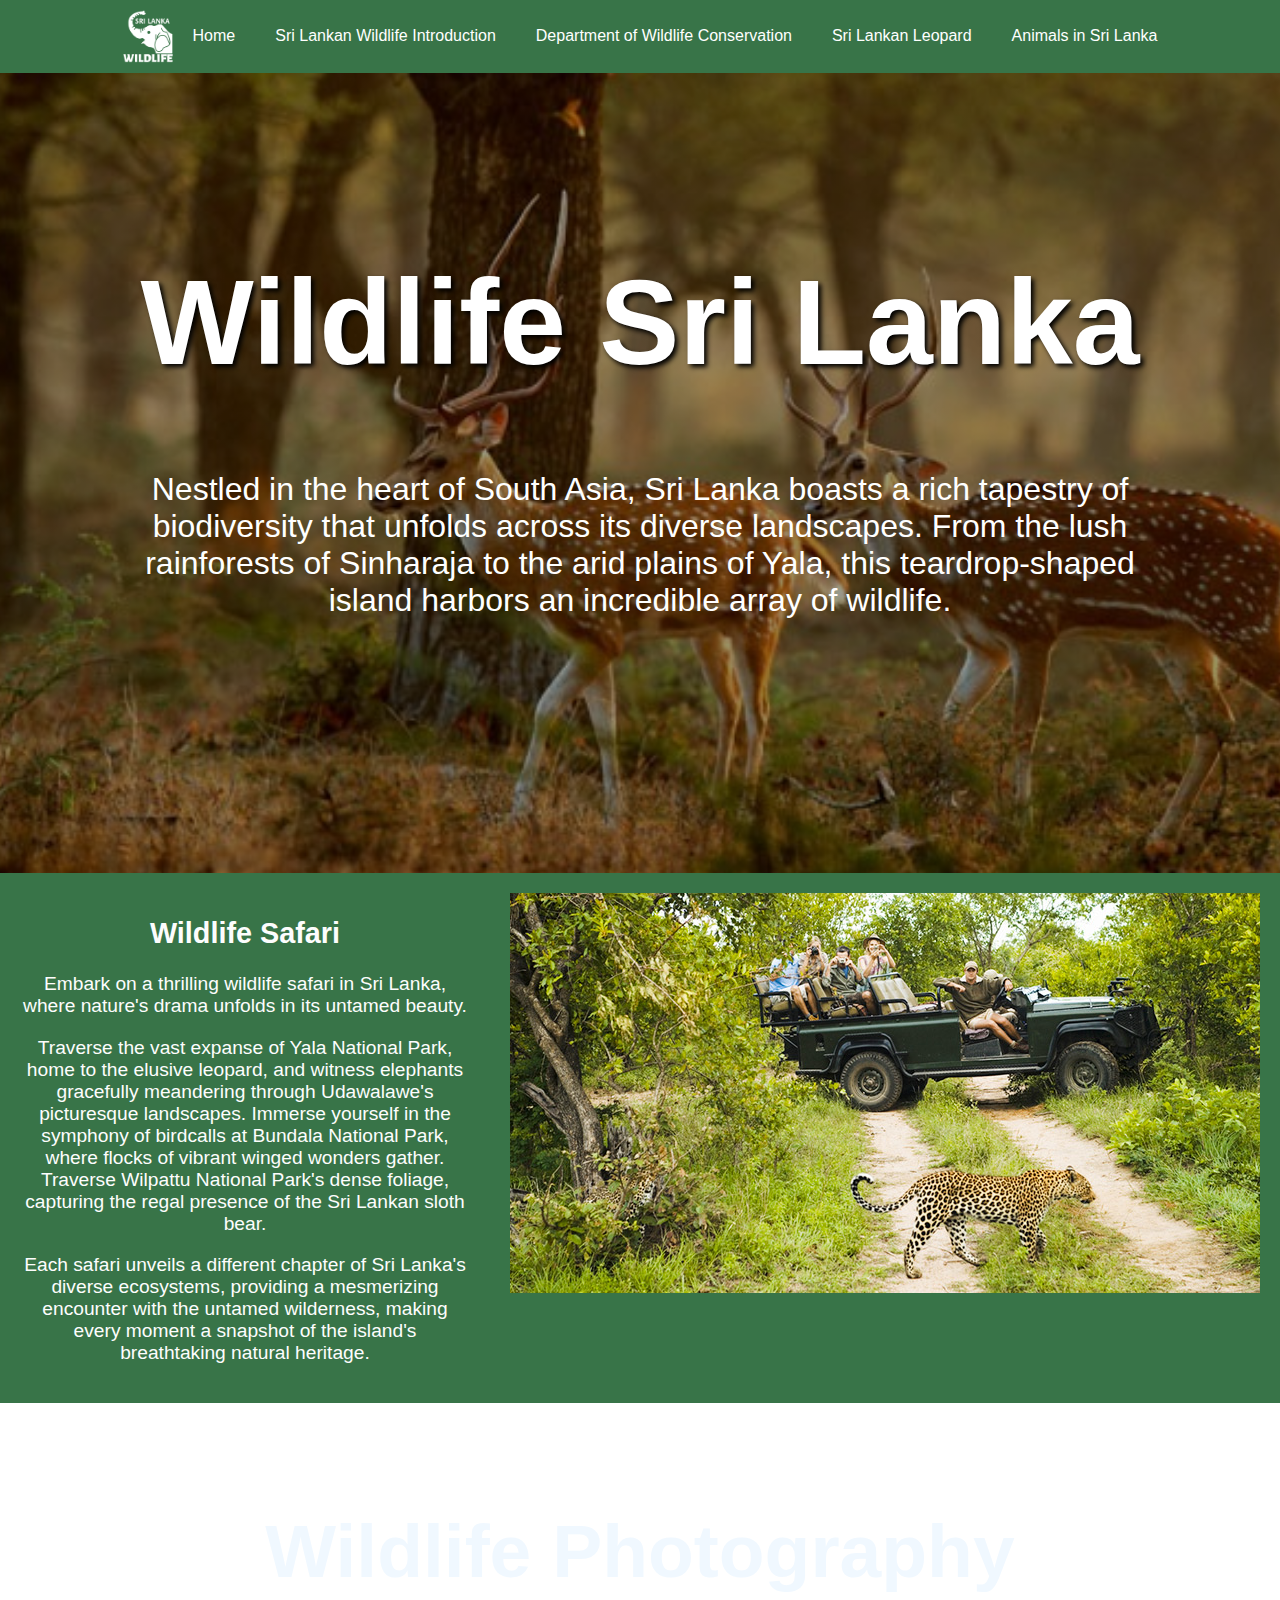
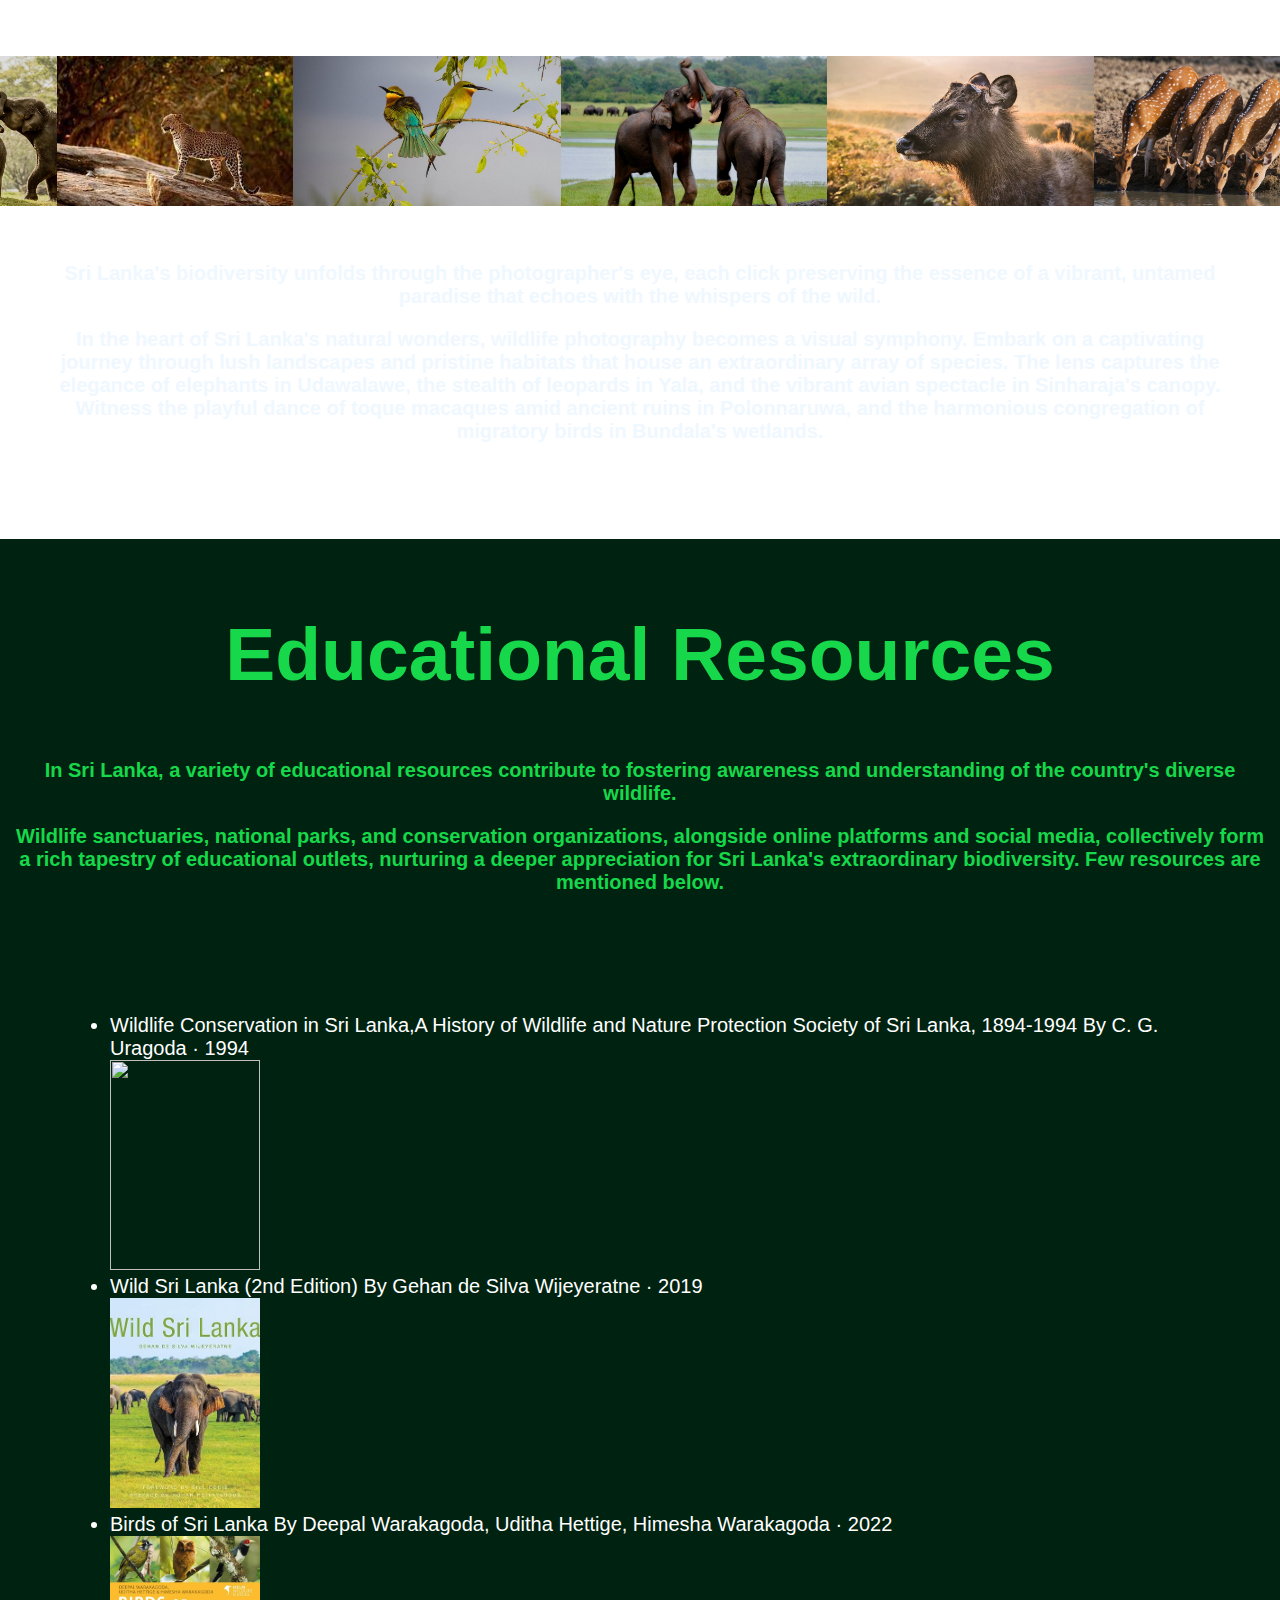
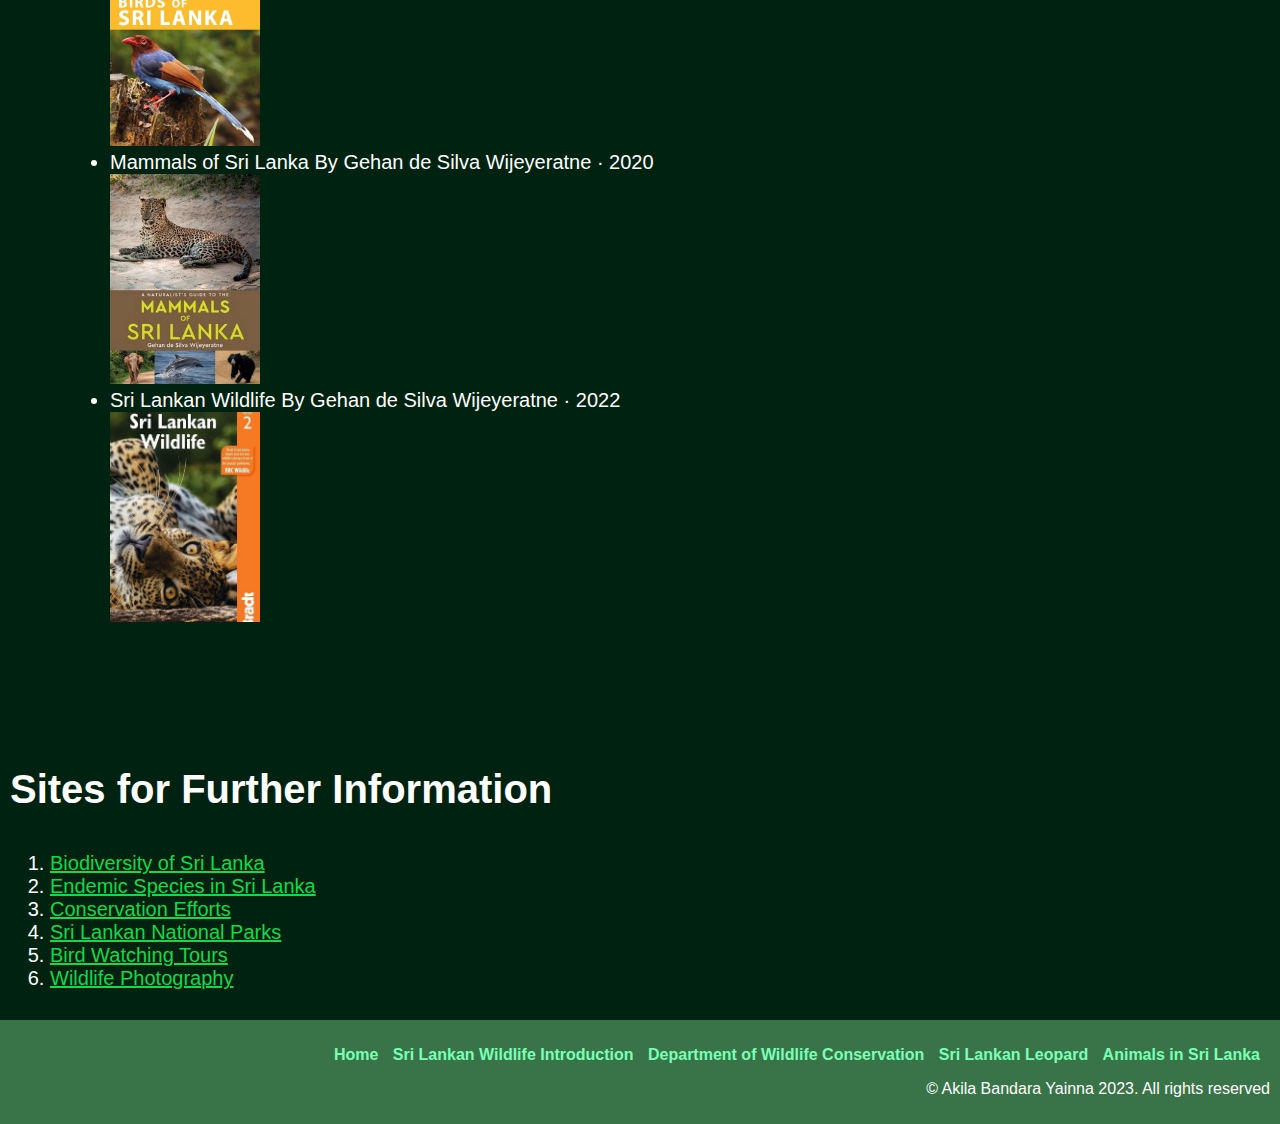
==== index.html @ 03f90c07 "footer nav" ====
<!DOCTYPE html>
<html lang="en">
<head>
    <meta charset="UTF-8">
    <meta name="viewport" content="width=\, initial-scale=1.0">
    <link rel="stylesheet" href="styles.css">
    <link rel="manifest" href="/manifest.json">
    <link rel="icon" href="Assets/android-chrome-192x192.png" type="image/x-icon">
    <title>Home Page</title>
</head>
<body>
    <!---->
    <header>
        <!---->
        <nav>
            <div class="logo">
                <img src="Assets/image1.png">
            </div>
            <a href="index.html">Home</a>
            <a href="introduction.html">Sri Lankan Wildlife Introduction</a>
            <a href="department.html">Department of Wildlife Conservation</a>
            <a href="leopard.html">Sri Lankan Leopard</a>
            <a href="animals.html">Animals in Sri Lanka</a>
        </nav>

    </header>

    <main>
        <!---->
    <section id="A">
        <!---->
        <h1>Wildlife Sri Lanka</h1>
        <p>Nestled in the heart of South Asia, Sri Lanka boasts a rich tapestry of biodiversity that unfolds across its diverse landscapes. From the lush rainforests of Sinharaja to the arid plains of Yala, this teardrop-shaped island harbors an incredible array of wildlife.</p>
    </section>

    <section id="B">
        <!---->
        <div class="text1">
            <h2>Wildlife Safari</h2>
            <p>Embark on a thrilling wildlife safari in Sri Lanka, where nature's drama unfolds in its untamed beauty.
            <p>Traverse the vast expanse of Yala National Park, home to the elusive leopard, and witness elephants gracefully meandering through Udawalawe's picturesque landscapes. Immerse yourself in the symphony of birdcalls at Bundala National Park, where flocks of vibrant winged wonders gather. Traverse Wilpattu National Park's dense foliage, capturing the regal presence of the Sri Lankan sloth bear. 
            <p>Each safari unveils a different chapter of Sri Lanka's diverse ecosystems, providing a mesmerizing encounter with the untamed wilderness, making every moment a snapshot of the island's breathtaking natural heritage.</p>
        </div>
        <div class="image1">    
            <img src="Assets/image2.jpg" alt="">
        </div>
    </section>

    <section id="C">
        <!---->
        <h2>Wildlife Photography</h2>
        <div class="imgline">
            <img src="Assets/image3.jpg" alt="">
            <img src="Assets/leopard.jpeg" alt="">
            <img src="Assets/image4.jpg" alt="">
            <img src="Assets/image5.jpg" alt="">
            <img src="Assets/image6.jpg" alt="">
            <img src="Assets/image7.jpg" alt="">
            
        </div>
        <br><br>
        <p>Sri Lanka's biodiversity unfolds through the photographer's eye, each click preserving the essence of a vibrant, untamed paradise that echoes with the whispers of the wild.</p>
        <p>In the heart of Sri Lanka's natural wonders, wildlife photography becomes a visual symphony. Embark on a captivating journey through lush landscapes and pristine habitats that house an extraordinary array of species. The lens captures the elegance of elephants in Udawalawe, the stealth of leopards in Yala, and the vibrant avian spectacle in Sinharaja's canopy. Witness the playful dance of toque macaques amid ancient ruins in Polonnaruwa, and the harmonious congregation of migratory birds in Bundala's wetlands.</p>
    </section>
    
    <section id="D">
        <!---->
        <h2>Educational Resources</h2>
        <p>In Sri Lanka, a variety of educational resources contribute to fostering awareness and understanding of the country's diverse wildlife. </p>
        <p>Wildlife sanctuaries, national parks, and conservation organizations, alongside online platforms and social media, collectively form a rich tapestry of educational outlets, nurturing a deeper appreciation for Sri Lanka's extraordinary biodiversity. Few resources are mentioned below.</p>
        <div class="lists">
            <ul>
                <li>Wildlife Conservation in Sri Lanka,A History of Wildlife and Nature Protection Society of Sri Lanka, 1894-1994 By C. G. Uragoda · 1994</li>
                <img src="https://books.google.com/books/content?id=g-7aAAAAMAAJ&printsec=frontcover&img=1&zoom=1&imgtk=AFLRE71fVCR_MkWVTDyMRqvs8KxhU4Vfh1SX9gPdYluJL0c7M1ZORISTEolUQOQCyc1e4USYydnT4lTChTIR3FyKcAW7cG4Ous4rn4rRFMMHTW0qOYFEtHzUIJS5IMA6U6nxlk5U79Us" alt="" class="imageA">
                <li>Wild Sri Lanka (2nd Edition) By Gehan de Silva Wijeyeratne · 2019</li>
                <img src="Assets/image8.jpg" alt="" class="imageA">
                <li>Birds of Sri Lanka By Deepal Warakagoda, Uditha Hettige, Himesha Warakagoda · 2022</li>
                <img src="Assets/image9.webp" alt="" class="imageA">
                <li>Mammals of Sri Lanka By Gehan de Silva Wijeyeratne · 2020</li>
                <img src="Assets/image10.jpg" alt="" class="imageA">
                <li>Sri Lankan Wildlife By Gehan de Silva Wijeyeratne · 2022</li>
                <img src="Assets/image11.jpg" alt=""class="imageA" >
            </ul>

        <h3>Sites for Further Information</h3>
        <ol>
            <li><a href="https://biodiversitysrilanka.org/">Biodiversity of Sri Lanka</a></li>
            <li><a href="https://www.animalia.bio/endemic-lists/country/endemic-animals-of-sri-lanka">Endemic Species in Sri Lanka</a></li>
            <li><a href="https://www.slwcs.org/">Conservation Efforts</a></li>
            <li><a href="https://www.dwc.gov.lk/national-park/">Sri Lankan National Parks</a></li>
            <li><a href="https://www.bestoflanka.com/bird-watching-sri-lanka.php?lId=01">Bird Watching Tours</a></li>
            <li><a href="https://www.ceylonexpeditions.com/wildlife-photography-tours-in-sri-lanka">Wildlife Photography</a></li>
        </ol>
       </div> 
    </section>
    </main>

    <footer>
        <!---->

        <div class="nav">
            <ul>
                <li><a href="index.html">Home</a></li>
                <li><a href="introduction.html">Sri Lankan Wildlife Introduction</a></li>
                <li><a href="department.html">Department of Wildlife Conservation</a></li>
                <li><a href="leopard.html">Sri Lankan Leopard</a></li>
                <li><a href="animals.html">Animals in Sri Lanka</a></li>
            </ul>
        </div>

        <p>&copy; Akila Bandara Yainna 2023. All rights reserved</p>  

        <!--References-->   
        <!-- Reference: Wild Images Photography Tours, Home, https://www.wildimages-phototours.com/photography-tours/sri-lanka-wildlife/  --> 
    </footer>
</body>
</html>
---- styles.css ----
body {
    margin: 0;
    padding: 0;
    font-family:Arial, sans-serif;
  }
  
  nav {
    display: flex;
    justify-content:center;
    align-items:center;
    background-color: #387448;
    padding: 10px;
    width: 100%;
}
  
  nav a {
    color: white;
    text-decoration: none;
    padding: 10px;
    margin: 0 10px;
    font-size: medium;
  }

  .logo{
    display: flex;
  }
  .logo img{
    width: 50px;
    }

  footer{
    background-color: #387448;
    color: #fdfdfd;
    padding: 10px;
    text-align: right;
  }

  .nav ul {
    list-style-type: none;
    padding: 0;
  }

  .nav li {
    display: inline;
    margin-right: 10px;
  }

  .nav a {
    text-decoration: none;
    color: #7affb6;
    font-weight: bold;
  }

  #A{
    background-image:linear-gradient(rgba(0, 0, 0, 0.4), rgba(0, 0, 0, 0.4)), url(Assets/image12.jpg);
    background-size: cover; 
    background-position: center; 
    background-repeat: no-repeat; 
    background-attachment: fixed;
    color: white; 
    padding: 100px; 
    height: 600px;
    
  }
  #A h1{
    text-align: center;
    font-size: 120px;
    text-shadow: 3px 3px 5px rgba(0, 0, 0, 2.5);

  }
  #A p{
    text-align: center;
    font-size:xx-large;
  }

  #B{
    display: flex;
    text-align: center;
    font-size: larger;
    background-color: #387448;
    color: #fdfdfd;
    background-attachment:scroll;
  }
  
  .text1 {
    flex: 1;
    padding: 20px;
  }

  .image1 {
    flex: 1;
    padding: 20px;
  }

  .image{
    width: 235px;
    height: 200px;
    object-fit:cover;
    
  }

  .imageA{
    width: 150px;
    height: 210px;
    object-fit:cover;
  }

  #C{
    background-image: linear-gradient(rgba(0, 0, 0, 0.4), rgba(0, 0, 0, 0.4)), url(Assets/image13.jpg);
    background-size: cover;
    background-position: center;
    background-repeat: no-repeat;
    background-attachment: fixed;
    height: 650px;
    color: aliceblue;
    padding: 43px;
  }

  #C h2{
  text-align: center;
  font-size: 75px;
    
  }

  #C p{
    text-align: center;
    font-size: 20px;
    font-weight: bolder;
  }

  .imgline{
    display: flex;
    flex-direction: row;
    justify-content: center;
  }

  .imgline img{
    width: 300px;
    height: 150px;
  }

  
  #D{
    background-color: #002210;
    padding: 10px;
    color: rgb(255, 255, 255);
  }
  
  #D h2{
    text-align: center;
    font-size: 75px;
    color: #16d84a;
  }

  #D p{
    text-align: center;
    font-size: 20px;
    font-weight: bolder;
    color: #16d84a;
  }

  #D ul{
    font-size: 20px;
    text-align:start;
    padding: 100PX;
  }

  #D h3{
    font-size: 40px;  
  }

  #D ol{
    font-size: 20px;
  }

  #D a{
    color: #16d84a;
  }

  #E{
    background-image: linear-gradient(rgba(255, 255, 255, 0.5), rgba(255, 255, 255, 0.5)), url(Assets/image14.jpg);
    background-size: cover;
    background-position: center;
    background-repeat: no-repeat;
    background-attachment: fixed;
    padding: 10px;
  }
  #E h1{
    text-align: center;
    font-size: 100px;
    font-weight: bolder;
  }

  .quote{
    text-align: center;
    font-size: 20px;
    color: rgb(141, 9, 9);
  }

  .slimg{
    display: block;
    margin: 0 auto;
    width: 100px;
    height: auto;
  }
  .intro p{
    text-align: center;
    font-size: 25px;
    color: #024514;
    font-weight: bolder;
  }
  .udawalawa h3{
    text-align: center;
    font-size: 65px;
  }

  .udawalawa img{
    width: 100%;
    height: auto;
  }

  .udaimg{
    display: flex;
    justify-content: center;
    gap: 20px;
    align-items: center;
    text-align: center;
    font-size: 20px;
    color: #003b10;
    font-weight: 900;
  }

  .udaimg img{
    width: 400px;
    object-fit: cover;
  }

  .horton h3{
    text-align: center;
    font-size: 65px;
  }

  .horton img{
    width: 100%;
    height: 750px;
  }

  .hortonimg{
    display: flex;
    justify-content: center;
    gap: 20px;
    align-items: center;
    text-align: center;
    font-size: 20px;
    color: #003b10;
    font-weight: 900;
  }

  .hortonimg img{
    width: 400px;
    object-fit: cover;
  }

  .sinharaja h3{
    text-align: center;
    font-size: 65px;
  }

  .sinharaja img{
    width: 100%;
    height: 700px;
  }

  .sinharajaimg{
    display: flex;
    justify-content: center;
    gap: 20px;
    align-items: center;
    text-align: center;
    font-size: 20px;
    color: #003b10;
    font-weight: 900;
  }

  .sinharajaimg img{
    width: 400px;
    object-fit: cover;
  }
  
  .bundala h3{
    text-align: center;
    font-size: 65px;
  }

  .bundala img{
    width: 100%;
    height: 500px;
  }

  .bundalaimg{
    display: flex;
    justify-content: center;
    gap: 20px;
    align-items: center;
    text-align: center;
    font-size: 20px;
    color: #003b10;
    font-weight: 900;
  }

  .bundalaimg img{
    width:1500px;
    object-fit: cover;
  }

  table{
    width: 100%;
    justify-content: center;
    font-weight: bolder;
  }

  th,td{
    border: 1px solid black; 
    padding: 8px; 
  }

  .table h3{
    text-align: center;
    font-weight: bolder;
    font-size: 65px;
  }

  tfoot{
    text-align: right;
    font-size: smaller;
  }

  

  #F{
    background-color: #051f1b;
  }
  .introduction{
    text-align: center;
    color: #0c6b25;
    padding: 	20px;
  }

  .introduction h1{
    font-size: 80px;
  }

  .introduction p{
    font-size: 20px;
    font-weight: bolder;
  }

  #PA{
    background-color: #002e00;
    color: #ffffff;
  }

  #PA{
    text-align: center;
    font-size: 50px;
    padding: 10px;
  }

  .protected{
  display: flex;
  flex-wrap: wrap;
  justify-content: space-around;
  align-items: center;
  min-height: 100vh;
  margin: 0;
  }

  .gallery-item {
  position: relative;
  margin: 10px;
  width: 300px;
  height: 300px;
  overflow: hidden;
  border-radius: 8px;
  }

  .gallery-item img {
  width: 100%;
  height: 100%;
  object-fit: cover;
  transition: transform 0.5s ease;
  }

  .gallery-item:hover img {
  transform: scale(1.1);
  }

  .text-overlay {
  position: absolute;
  top: 50%;
  left: 50%;
  transform: translate(-50%, -50%);
  text-align: center;
  color: rgb(255, 255, 255);
  font-size: 45px;
  font-weight: bolder;
  opacity: 0;
  transition: opacity 0.5s ease;
  }

  .gallery-item:hover .text-overlay {
  opacity: 1;
  }

  #map{
    background-color: #051f1b;
    padding: 10px;
  }
  .map h3{
    text-align: center;
    font-size: 50px;
    color: #ffffff;
  }

  .map iframe{
    width: 100%;
  }

  .background{
    background-image: url(Assets/image15.jpg);
    background-size: cover;
    background-position: center;
    background-repeat: no-repeat;
    background-attachment: fixed;
  }

  .topic{
    text-align: center;
    font-size: 100px;
    font-weight: bolder;
    padding: 100px;
    animation: moveText 10s linear infinite;
    color: #ffffff;
  }

  @keyframes moveText {
    0% {
      transform: translateX(-100%);
    }
    100% {
      transform: translateX(100%);
    }
  }

  #G{
    background-image: linear-gradient(rgba(255, 255, 255, 0.1), rgba(255, 255, 255, 0.6)), url(Assets/image16.jpg);
    background-size: cover;
    background-position: center;
    background-repeat: no-repeat;
    padding: 10px;
    height: 575px;
    width: auto;
    
  }

  .yala h2{
    font-size: 75px;
    font-weight: bolder;
    color: #000000;
    text-align: center;
    text-shadow: 3px 3px 5px rgba(0, 0, 0, 0.5);

  }

  .yala p{
    font-size: 20px;
    font-weight: bolder;
    text-align: center;
    color: rgb(0, 0, 0);
  }

  #H{
    background-image: url(Assets/image17.jpg);
    background-size: cover;
    background-position: center;
    background-repeat: no-repeat;
    background-attachment:fixed;
    padding: 10px;
    height: 500px;
    }

  .wilpattu h2{
    font-size: 75px;
    font-weight: bolder;
    color: #ffffff;
    text-align: center;
    text-shadow: 3px 3px 5px rgba(0, 0, 0, 2.5);
  }

  .wilpattu p{
    font-size: 20px;
    font-weight: bolder;
    text-align: center;
    color: rgb(255, 255, 255);
    text-shadow: 3px 3px 5px rgba(0, 0, 0, 10);

  }

  #I{background-image: linear-gradient(rgba(255, 255, 255, 0.1), rgba(255, 255, 255, 0.6)),url(Assets/image18.jpg);
    background-size: cover;
    background-position: center;
    background-repeat: no-repeat;
    padding: 10px;
    height: 500px;
    color: aliceblue;
    text-align: center;
  }

  .hortonplains h2{
    font-size: 75px;
    font-weight: bolder;
    color: #000000;
    text-align: center;
    text-shadow: 3px 3px 5px rgba(0, 0, 0, 2.5);
  }

  .hortonplains p{
    font-size: 20px;
    font-weight: bolder;
    text-align: center;
    color: rgb(0, 0, 0);
  }

  .threat{
    text-align: center;
    font-size: 55px;
    background-color: #860202;
    color: white;
    padding: 1px;
    
  }

  #J{
    background-color: #000000;
    padding: 10px;
  }

  #J h3{
    text-align: center;
    font-size: 65px;
    color: rgb(235, 94, 94);
  }

  #J p{
    text-align: center;
    font-size: 20px;
    color: rgb(235, 94, 94);
    font-weight: bold;
  }

  #J ul,h4{
    font-size: 25px;
    color: #ffffff;
  }

  #J img{
    display: block;
    margin: 0 auto;
  }

  #K{
    
    background-color: #000000;
    padding: 10px;
  }

  #K h3{
    text-align: center;
    font-size: 65px;
    color: rgb(235, 94, 94);
  }

  #K p{
    text-align: center;
    font-size: 20px;
    color: rgb(235, 94, 94);
    font-weight: bold;
  }

  #K ul,h4{
    font-size: 25px;
    color: #ffffff;
  }

  #K img{
    display: block;
    margin: 0 auto;
    width: 50%;
    padding: 10px;
  }

  #L{
    background-color: #b8d6c0;
    padding: 10px;
    font-size: large;
  }

  #M{
    background-image: url(Assets/image19.jpg);
    background-size: cover;
    background-position: center;
    background-repeat: no-repeat;
    background-attachment: fixed;
    padding: 10px;
    height: 650px;
  }

  #M h1{
    text-align: center;
    font-size: 75px;
    color: aliceblue;
    font-weight: bolder;
    text-shadow: 3px 3px 5px rgba(0, 0, 0, 2.5);

  }

  #M p{
    text-align: center;
    color: white;
    font-size: 20px;
    font-weight: bolder;
    text-shadow: 3px 3px 5px rgba(0, 0, 0, 2.5);

  }

  #flex{
    display: flex;
    padding: 40px;
    gap: 10px;
    justify-content: center;
    background-color: #010807;
  }

  .surf{
    text-align: center;
    color: white;
  }

  .surf a{
    color: white;
  }

  .imgl{
    width: 400px;
    height: 400px;
    object-fit: cover;
    ;
  }

  @media only screen and (max-width: 1200px) {
    /* Adjust styles for medium-sized screens */
    /* Add specific styles here */
  }
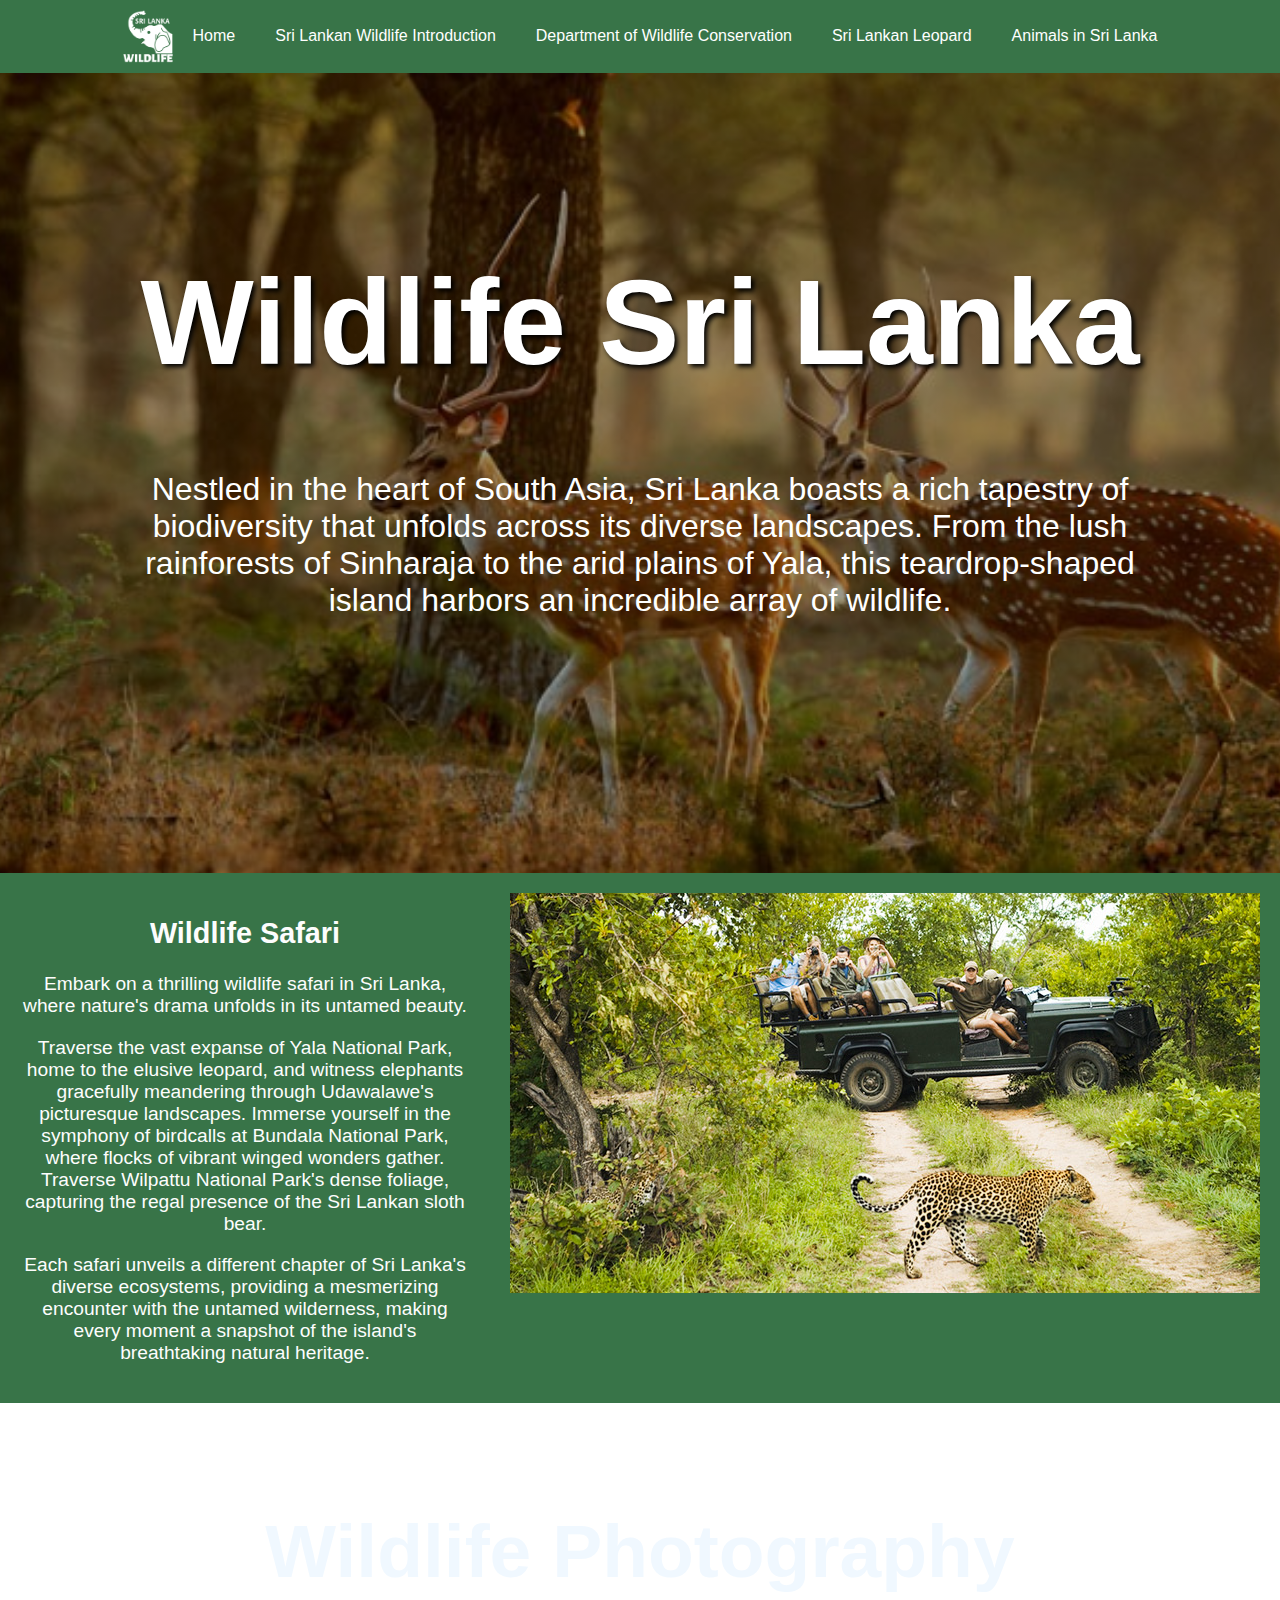
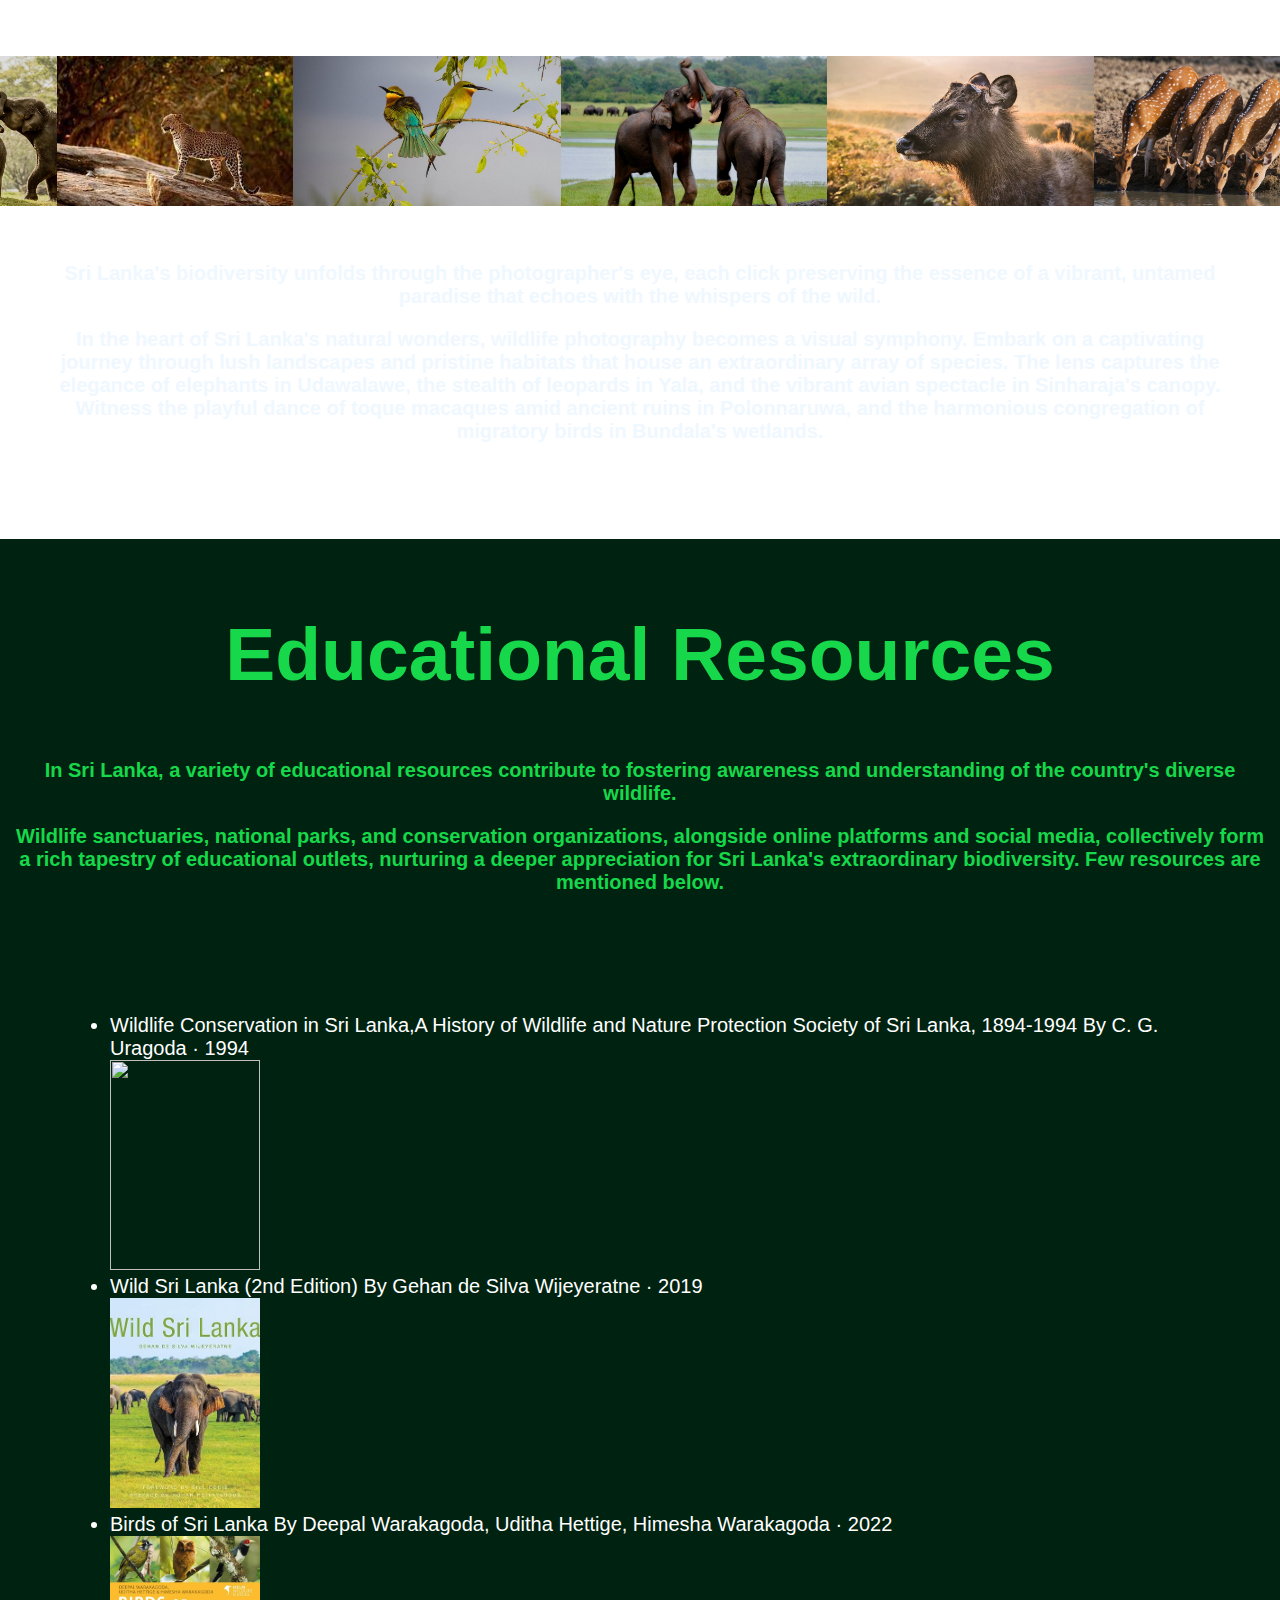
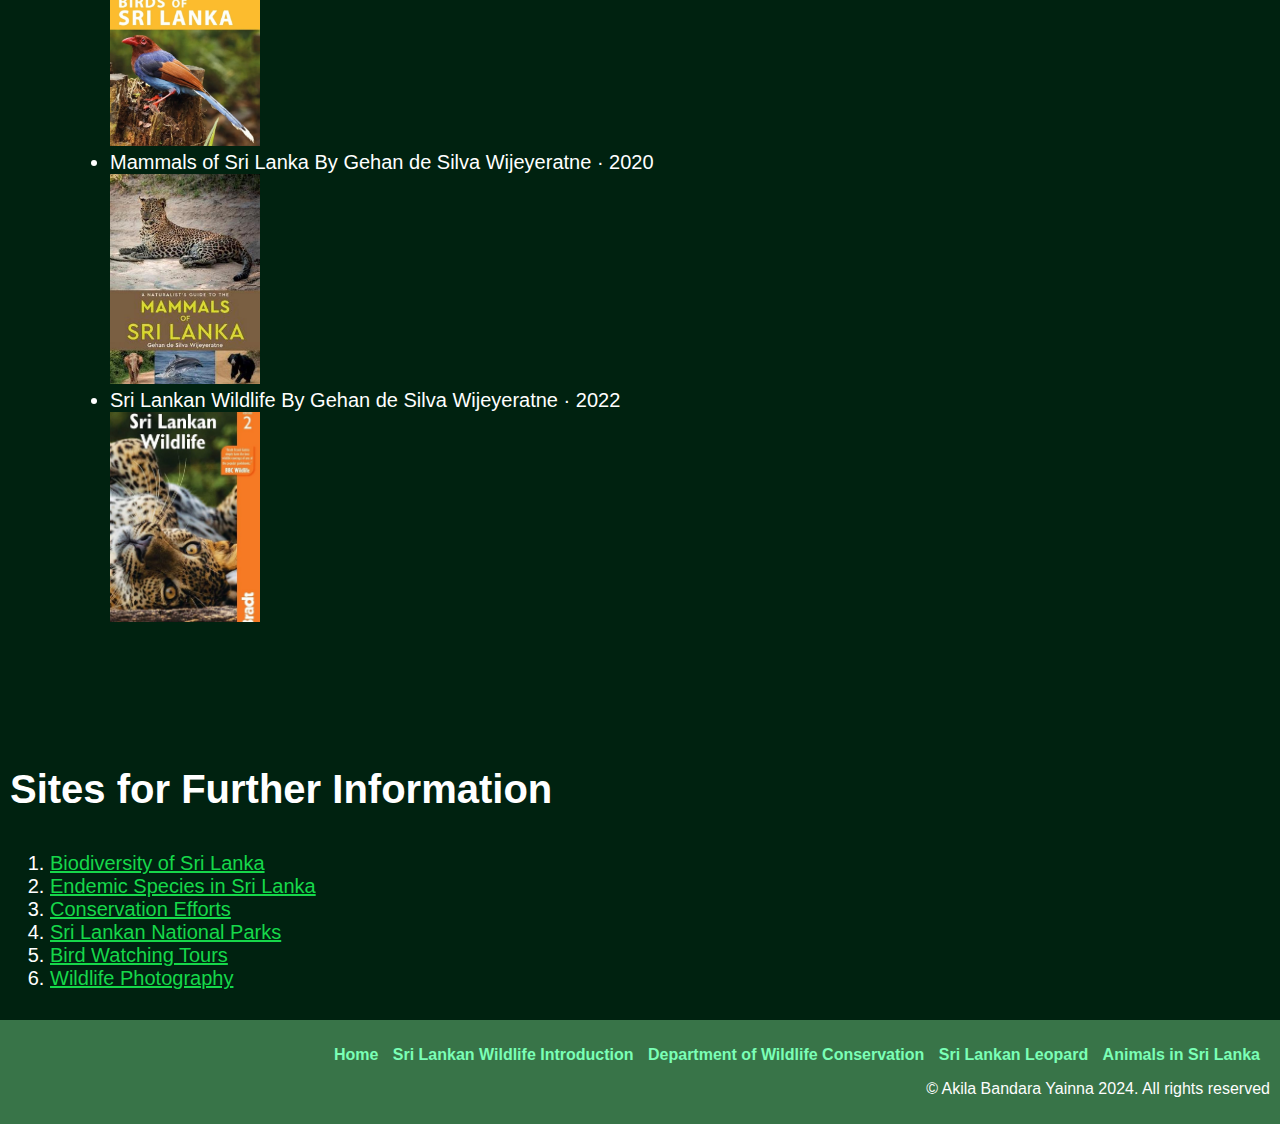
==== commit 5240b7e7: "Semi Final" ====
--- a/index.html
+++ b/index.html
@@ -42,7 +42,7 @@
             <p>Each safari unveils a different chapter of Sri Lanka's diverse ecosystems, providing a mesmerizing encounter with the untamed wilderness, making every moment a snapshot of the island's breathtaking natural heritage.</p>
         </div>
         <div class="image1">    
-            <img src="Assets/image2.jpg" alt="">
+            <img src="Assets/image2.jpg" >
         </div>
     </section>
 
@@ -50,12 +50,12 @@
         <!---->
         <h2>Wildlife Photography</h2>
         <div class="imgline">
-            <img src="Assets/image3.jpg" alt="">
-            <img src="Assets/leopard.jpeg" alt="">
-            <img src="Assets/image4.jpg" alt="">
-            <img src="Assets/image5.jpg" alt="">
-            <img src="Assets/image6.jpg" alt="">
-            <img src="Assets/image7.jpg" alt="">
+            <img src="Assets/image3.jpg">
+            <img src="Assets/leopard.jpeg">
+            <img src="Assets/image4.jpg">
+            <img src="Assets/image5.jpg">
+            <img src="Assets/image6.jpg">
+            <img src="Assets/image7.jpg">
             
         </div>
         <br><br>
@@ -71,15 +71,15 @@
         <div class="lists">
             <ul>
                 <li>Wildlife Conservation in Sri Lanka,A History of Wildlife and Nature Protection Society of Sri Lanka, 1894-1994 By C. G. Uragoda · 1994</li>
-                <img src="https://books.google.com/books/content?id=g-7aAAAAMAAJ&printsec=frontcover&img=1&zoom=1&imgtk=AFLRE71fVCR_MkWVTDyMRqvs8KxhU4Vfh1SX9gPdYluJL0c7M1ZORISTEolUQOQCyc1e4USYydnT4lTChTIR3FyKcAW7cG4Ous4rn4rRFMMHTW0qOYFEtHzUIJS5IMA6U6nxlk5U79Us" alt="" class="imageA">
+                <img src="https://books.google.com/books/content?id=g-7aAAAAMAAJ&printsec=frontcover&img=1&zoom=1&imgtk=AFLRE71fVCR_MkWVTDyMRqvs8KxhU4Vfh1SX9gPdYluJL0c7M1ZORISTEolUQOQCyc1e4USYydnT4lTChTIR3FyKcAW7cG4Ous4rn4rRFMMHTW0qOYFEtHzUIJS5IMA6U6nxlk5U79Us"  class="imageA">
                 <li>Wild Sri Lanka (2nd Edition) By Gehan de Silva Wijeyeratne · 2019</li>
-                <img src="Assets/image8.jpg" alt="" class="imageA">
+                <img src="Assets/image8.jpg" class="imageA">
                 <li>Birds of Sri Lanka By Deepal Warakagoda, Uditha Hettige, Himesha Warakagoda · 2022</li>
-                <img src="Assets/image9.webp" alt="" class="imageA">
+                <img src="Assets/image9.webp" class="imageA">
                 <li>Mammals of Sri Lanka By Gehan de Silva Wijeyeratne · 2020</li>
-                <img src="Assets/image10.jpg" alt="" class="imageA">
+                <img src="Assets/image10.jpg" class="imageA">
                 <li>Sri Lankan Wildlife By Gehan de Silva Wijeyeratne · 2022</li>
-                <img src="Assets/image11.jpg" alt=""class="imageA" >
+                <img src="Assets/image11.jpg" class="imageA" >
             </ul>
 
         <h3>Sites for Further Information</h3>
@@ -108,7 +108,7 @@
             </ul>
         </div>
 
-        <p>&copy; Akila Bandara Yainna 2023. All rights reserved</p>  
+        <p>&copy; Akila Bandara Yainna 2024. All rights reserved</p>  
 
         <!--References-->   
         <!-- Reference: Wild Images Photography Tours, Home, https://www.wildimages-phototours.com/photography-tours/sri-lanka-wildlife/  --> 
--- a/styles.css
+++ b/styles.css
@@ -21,12 +21,34 @@
     font-size: medium;
   }
 
+@media only screen and (max-width: 600px) {
+  nav {
+      flex-direction: column;
+      text-align: center; 
+  }
+
+  nav a {
+      margin: 5px 0; 
+      font-size: 15px;
+  }
+}
+
   .logo{
     display: flex;
   }
   .logo img{
     width: 50px;
     }
+  
+  @media only screen and (max-width: 600px) {
+    .logo {
+        justify-content: center; 
+    }
+
+    .logo img {
+        width: 20%;
+  }
+ }
 
   footer{
     background-color: #387448;
@@ -50,6 +72,22 @@
     color: #7affb6;
     font-weight: bold;
   }
+
+  @media only screen and (max-width: 600px) {
+    footer {
+        text-align: center; 
+        font-size: 13px;
+    }
+
+    .nav {
+        text-align: center; 
+    }
+
+    .nav li {
+        display: block; 
+        margin: 5px 0; 
+    }
+}
 
   #A{
     background-image:linear-gradient(rgba(0, 0, 0, 0.4), rgba(0, 0, 0, 0.4)), url(Assets/image12.jpg);
@@ -73,6 +111,22 @@
     font-size:xx-large;
   }
 
+  @media only screen and (max-width: 600px) {
+    #A {
+        padding: 20px; 
+        height: auto; 
+    }
+
+    #A h1 {
+        font-size: 36px; 
+    }
+
+    #A p {
+        font-size: medium; 
+    }
+}
+
+
   #B{
     display: flex;
     text-align: center;
@@ -104,6 +158,29 @@
     height: 210px;
     object-fit:cover;
   }
+
+  @media only screen and (max-width: 600px) {
+    #B {
+      flex-direction: column;
+      align-items: center;
+      text-align: center;
+    }
+  
+    .text1,
+    .image1 {
+      flex: 1;
+      padding: 10px;
+      font-size: 15px;
+    }
+  
+    .image,
+    .imageA {
+      width: 25%;
+      height: auto;
+      object-fit: cover;
+    }
+  }
+  
 
   #C{
     background-image: linear-gradient(rgba(0, 0, 0, 0.4), rgba(0, 0, 0, 0.4)), url(Assets/image13.jpg);
@@ -139,7 +216,33 @@
     height: 150px;
   }
 
-  
+  @media only screen and (max-width: 600px) {
+    #C {
+      height: auto;
+      padding: 20px;
+    }
+  
+    #C h2 {
+      font-size: 40px;
+    }
+  
+    #C p {
+      font-size: 16px;
+    }
+  
+    .imgline {
+      flex-direction: column;
+      align-items: center;
+    }
+  
+    .imgline img {
+      width: 100%;
+      height: auto;
+      margin-bottom: 10px;
+    }
+  }
+  
+ 
   #D{
     background-color: #002210;
     padding: 10px;
@@ -177,6 +280,33 @@
     color: #16d84a;
   }
 
+  @media only screen and (max-width: 600px) {
+    #D {
+      padding: 10px;
+    }
+  
+    #D h2 {
+      font-size: 40px;
+    }
+  
+    #D p {
+      font-size: 16px;
+    }
+  
+    #D ul {
+      font-size: 10px;
+      padding: 20px;
+    }
+  
+    #D h3 {
+      font-size: 25px;
+    }
+  
+    #D ol {
+      font-size: 15px;
+    }
+  }
+  
   #E{
     background-image: linear-gradient(rgba(255, 255, 255, 0.5), rgba(255, 255, 255, 0.5)), url(Assets/image14.jpg);
     background-size: cover;
@@ -203,12 +333,36 @@
     width: 100px;
     height: auto;
   }
+  
   .intro p{
     text-align: center;
     font-size: 25px;
     color: #024514;
     font-weight: bolder;
   }
+
+  @media only screen and (max-width: 600px) {
+    #E {
+      padding: 5px;
+    }
+  
+    #E h1 {
+      font-size: 50px;
+    }
+  
+    .quote {
+      font-size: 12px;
+    }
+  
+    .slimg {
+      width: 50px;
+    }
+  
+    .intro p {
+      font-size: 15px;
+    }
+  }
+  
   .udawalawa h3{
     text-align: center;
     font-size: 65px;
@@ -235,6 +389,33 @@
     object-fit: cover;
   }
 
+  @media only screen and (max-width: 600px) {
+    .udawalawa h3 {
+      font-size: 40px;
+    }
+  
+    .udawalawa img {
+      width: 100%;
+      height: 150px;
+    }
+  
+    .udaimg {
+      flex-direction: column;
+      align-items: center;
+      font-size: 15px;
+    }
+  
+    .udaimg img {
+      width: 80%;
+      height: auto;
+      margin-bottom: 10px;
+    }
+
+    iframe{
+      width: 300px;
+    }
+  }
+  
   .horton h3{
     text-align: center;
     font-size: 65px;
@@ -261,6 +442,29 @@
     object-fit: cover;
   }
 
+  @media only screen and (max-width: 600px) {
+    .horton h3 {
+      font-size: 40px;
+    }
+  
+    .horton img {
+      width: 100%;
+      height: auto;
+    }
+  
+    .hortonimg {
+      flex-direction: column;
+      align-items: center;
+      font-size: 15px;
+    }
+  
+    .hortonimg img {
+      width: 80%;
+      margin-bottom: 10px;
+    }
+  }
+  
+
   .sinharaja h3{
     text-align: center;
     font-size: 65px;
@@ -287,6 +491,31 @@
     object-fit: cover;
   }
   
+  @media only screen and (max-width: 600px) {
+    .sinharaja h3 {
+      font-size: 40px;
+    }
+  
+    .sinharaja img {
+      width: 100%;
+      height: 150px;
+      max-height: 500px; 
+    }
+  
+    .sinharajaimg {
+      flex-direction: column;
+      align-items: center;
+      text-align: center;
+      font-size: 15px;
+    }
+  
+    .sinharajaimg img {
+      width: 80%; 
+      object-fit: cover;
+      margin-bottom: 10px;
+    }
+  }
+  
   .bundala h3{
     text-align: center;
     font-size: 65px;
@@ -313,6 +542,32 @@
     object-fit: cover;
   }
 
+  @media only screen and (max-width: 600px) {
+    .bundala h3 {
+      font-size: 40px;
+    }
+  
+    .bundala img {
+      width: 100%;
+      height: auto;
+      max-height: 400px; 
+    }
+  
+    .bundalaimg {
+      flex-direction: column;
+      align-items: center;
+      text-align: center;
+      font-size: 15px;
+    }
+  
+    .bundalaimg img {
+      width: 80%;
+      object-fit: cover;
+      margin-bottom: 10px;
+    }
+  }
+  
+
   table{
     width: 100%;
     justify-content: center;
@@ -335,7 +590,25 @@
     font-size: smaller;
   }
 
-  
+  @media only screen and (max-width: 600px) {
+    table {
+      width: 100px;
+      margin: 10px 0;
+    }
+
+    th, td {
+      width: 100%;
+      box-sizing: border-box;
+      border: 1px solid black;
+      padding: 5.5px;
+      margin-bottom: 5px; 
+      font-size: 16px;
+    }
+
+    .table h3 {
+      font-size: 40px;
+    }
+  }
 
   #F{
     background-color: #051f1b;
@@ -355,6 +628,25 @@
     font-weight: bolder;
   }
 
+  @media only screen and (max-width: 600px) {
+    #F {
+      background-color: #051f1b;
+    }
+  
+    .introduction {
+      padding: 20px;
+    }
+  
+    .introduction h1 {
+      font-size: 40px; 
+    }
+  
+    .introduction p {
+      font-size: 15px; 
+      font-weight: bolder;
+    }
+  }
+  
   #PA{
     background-color: #002e00;
     color: #ffffff;
@@ -412,6 +704,37 @@
   opacity: 1;
   }
 
+  @media only screen and (max-width: 600px) {
+    #PA {
+      background-color: #002e00;
+      color: #ffffff;
+      text-align: center;
+      font-size: 30px; 
+      padding: 10px;
+    }
+  
+    .protected {
+      justify-content: center;
+      align-items: center;
+    }
+  
+    .gallery-item {
+      width: 100%;
+      height: 300px; 
+    }
+  
+    .gallery-item img {
+      width: 100%;
+      height: 100%;
+      object-fit: cover;
+      transition: transform 0.5s ease;
+    }
+  
+    .text-overlay {
+      font-size: 45px; 
+    }
+  }
+  
   #map{
     background-color: #051f1b;
     padding: 10px;
@@ -425,6 +748,24 @@
   .map iframe{
     width: 100%;
   }
+
+  @media only screen and (max-width: 600px) {
+    #map {
+      background-color: #051f1b;
+      padding: 10px;
+    }
+  
+    .map h3 {
+      font-size: 40px; 
+      color: #ffffff;
+      text-align: center;
+    }
+  
+    .map iframe {
+      width: 100%;
+      height: 300px; 
+    }
+  }  
 
   .background{
     background-image: url(Assets/image15.jpg);
@@ -452,6 +793,18 @@
     }
   }
 
+  @media only screen and (max-width: 600px) {
+    .background {
+      background-size: contain; 
+      background-attachment: scroll; 
+    }
+  
+    .topic {
+      font-size: 60px; 
+      padding: 50px; 
+    }
+  } 
+
   #G{
     background-image: linear-gradient(rgba(255, 255, 255, 0.1), rgba(255, 255, 255, 0.6)), url(Assets/image16.jpg);
     background-size: cover;
@@ -479,6 +832,21 @@
     color: rgb(0, 0, 0);
   }
 
+  @media only screen and (max-width: 600px) {
+    #G {
+      height: auto; 
+    }
+  
+    .yala h2 {
+      font-size: 40px; 
+      text-shadow: 2px 2px 3px rgba(0, 0, 0, 0.9); 
+    }
+  
+    .yala p {
+      font-size: 15px; 
+    }
+  }
+  
   #H{
     background-image: url(Assets/image17.jpg);
     background-size: cover;
@@ -506,6 +874,22 @@
 
   }
 
+  @media only screen and (max-width: 600px) {
+    #H {
+      height: auto; 
+    }
+  
+    .wilpattu h2 {
+      font-size: 40px; 
+      text-shadow: 2px 2px 3px rgba(0, 0, 0, 0.9); 
+    }
+  
+    .wilpattu p {
+      font-size: 15px; 
+      text-shadow: 2px 2px 3px rgba(0, 0, 0, 0.3); 
+    }
+  }
+  
   #I{background-image: linear-gradient(rgba(255, 255, 255, 0.1), rgba(255, 255, 255, 0.6)),url(Assets/image18.jpg);
     background-size: cover;
     background-position: center;
@@ -531,6 +915,21 @@
     color: rgb(0, 0, 0);
   }
 
+  @media only screen and (max-width: 600px) {
+    #I {
+      height: auto; 
+    }
+  
+    .hortonplains h2 {
+      font-size: 40px; 
+      text-shadow: 2px 2px 3px rgba(0, 0, 0, 0.9); 
+    }
+  
+    .hortonplains p {
+      font-size: 15px; 
+    }
+  }
+  
   .threat{
     text-align: center;
     font-size: 55px;
@@ -604,6 +1003,35 @@
     padding: 10px;
     font-size: large;
   }
+
+  @media only screen and (max-width: 600px) {
+    .threat {
+      font-size: 40px;
+      padding: 5px;
+    }
+  
+    #J h3, #K h3 {
+      font-size: 40px;
+    }
+  
+    #J p, #K p, #L {
+      font-size: 15px;
+    }
+  
+    #J ul, #J h4, #K ul, #K h4, #L {
+      font-size: 15px;
+    }
+  
+    #K img {
+      width: 85%;
+      padding: 5px;
+    }
+
+    #J img{
+      width: 100%;
+    }
+  }
+  
 
   #M{
     background-image: url(Assets/image19.jpg);
@@ -633,6 +1061,18 @@
 
   }
 
+  @media only screen and (max-width: 600px) {
+    #M{
+      height: auto;
+    }
+    #M h1 {
+        font-size: 40px;
+    }
+
+    #M p {
+        font-size: 15px;
+    }
+}
   #flex{
     display: flex;
     padding: 40px;
@@ -654,10 +1094,19 @@
     width: 400px;
     height: 400px;
     object-fit: cover;
-    ;
-  }
-
-  @media only screen and (max-width: 1200px) {
-    /* Adjust styles for medium-sized screens */
-    /* Add specific styles here */
-  }+  }
+
+  @media only screen and (max-width: 600px) {
+    #flex {
+        padding: 10px;
+    }
+
+    .imgl {
+        width: 100px;
+        height: 100px;
+    }
+
+    .surf a{
+      font-size: 10px;     
+    }
+}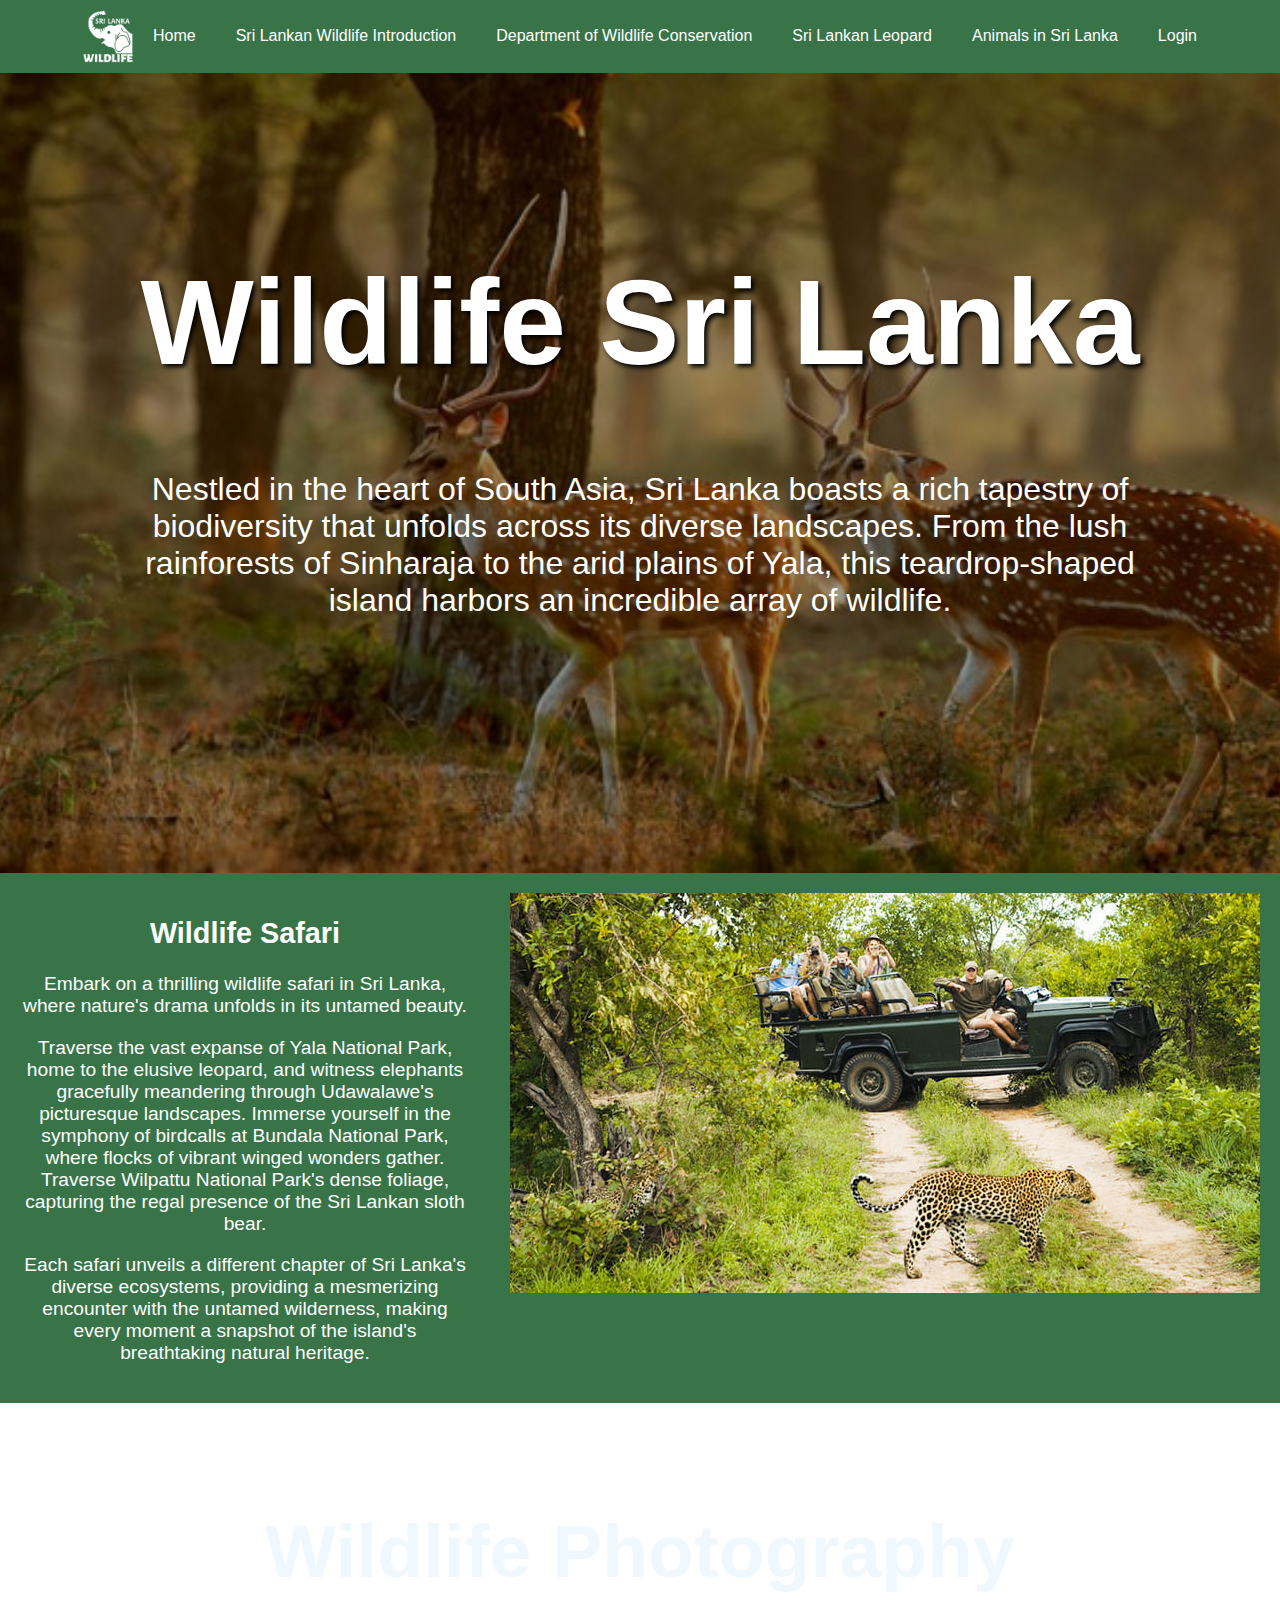
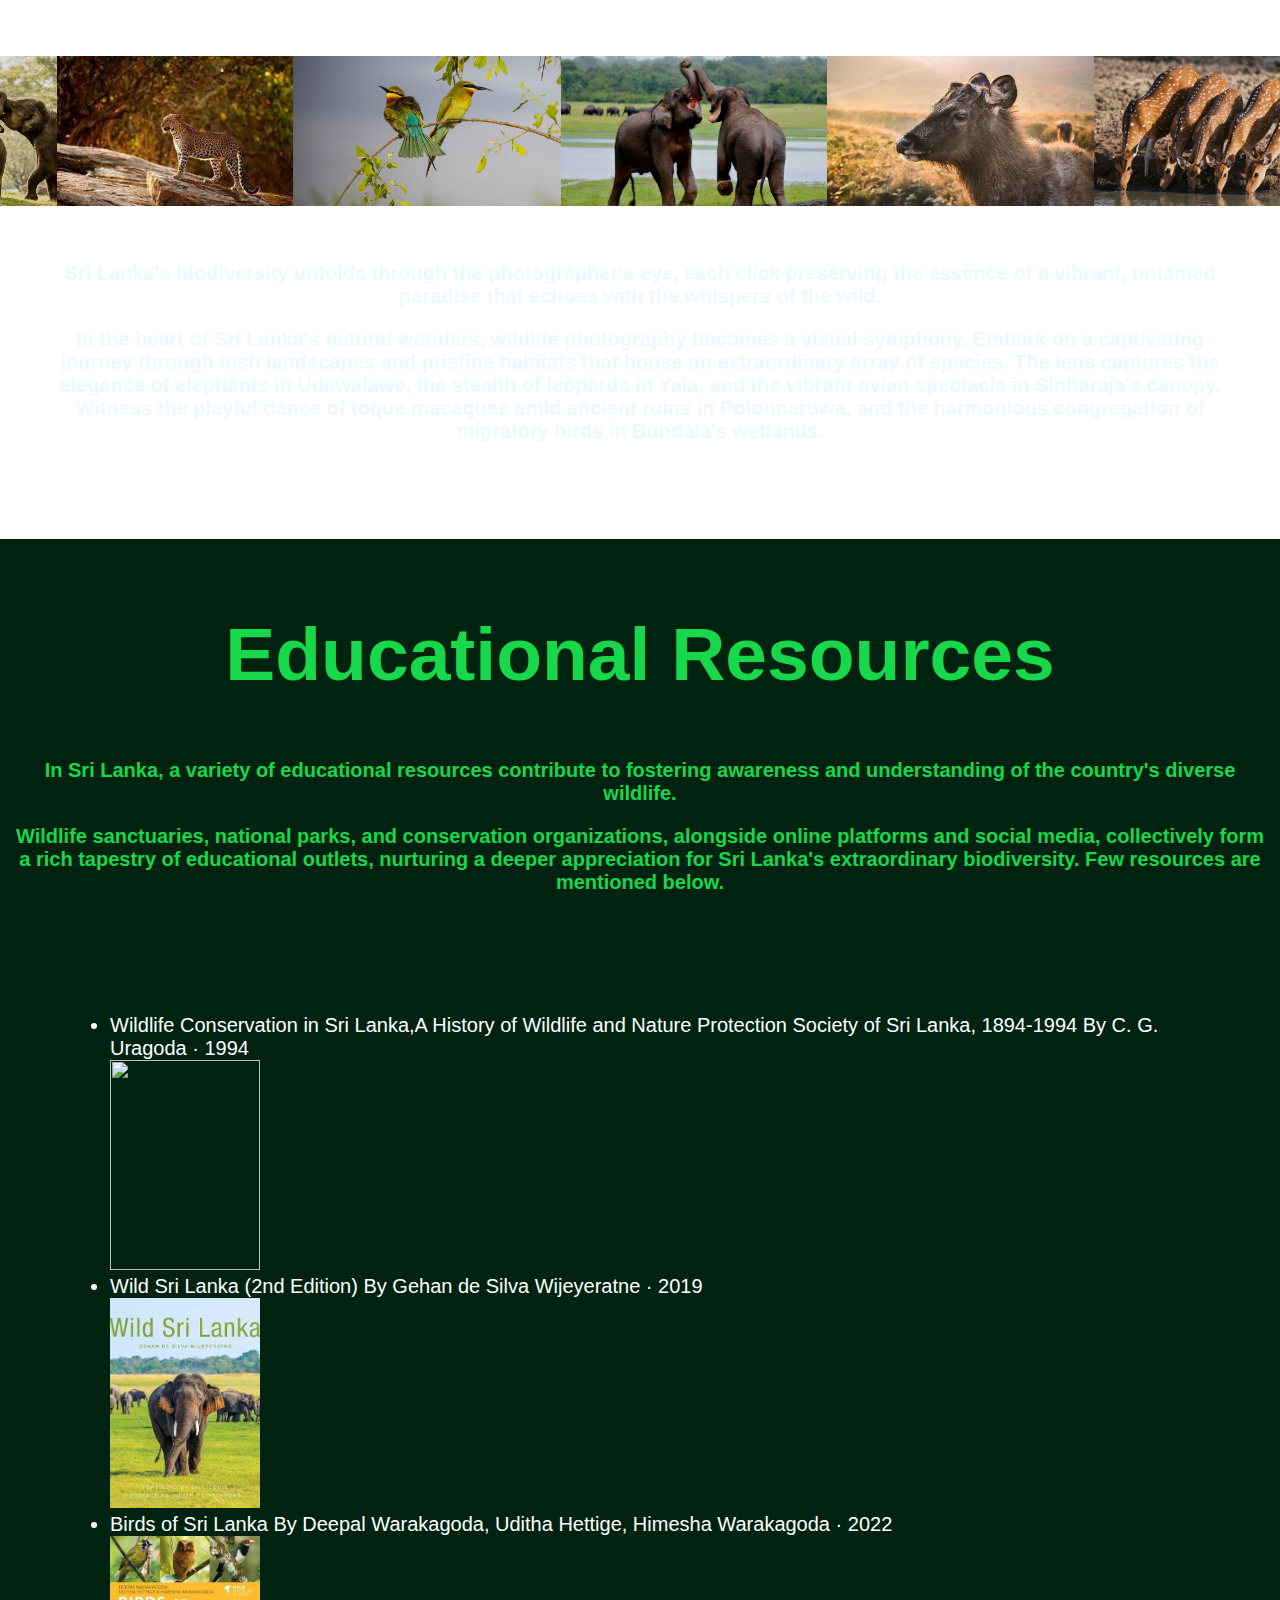
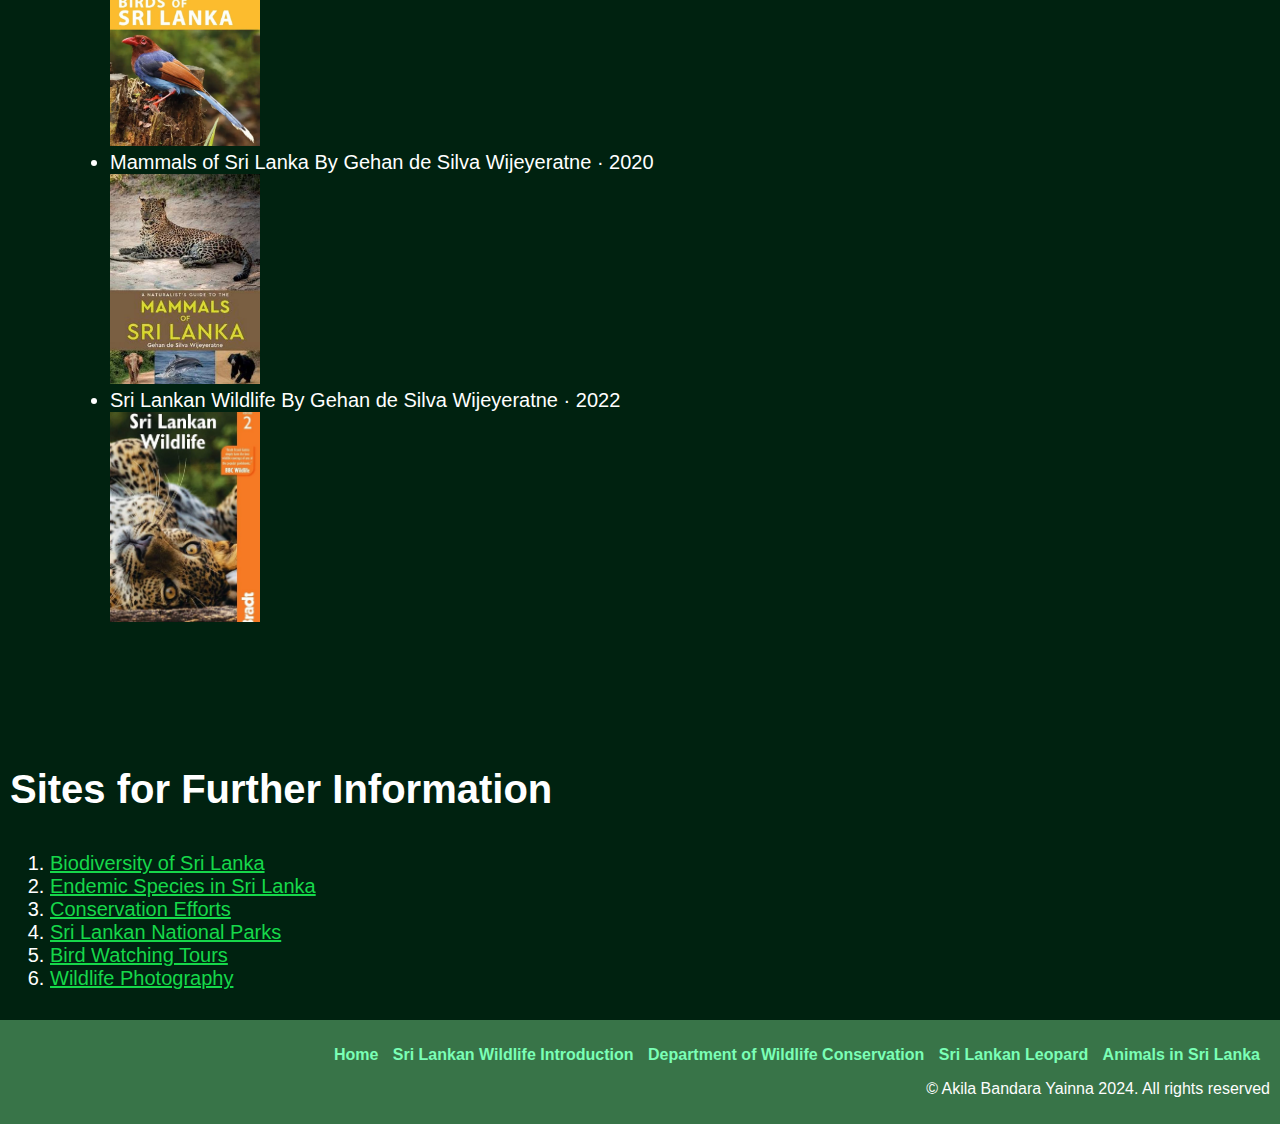
==== commit 0e787648: "Test Add" ====
--- a/index.html
+++ b/index.html
@@ -21,6 +21,7 @@
             <a href="department.html">Department of Wildlife Conservation</a>
             <a href="leopard.html">Sri Lankan Leopard</a>
             <a href="animals.html">Animals in Sri Lanka</a>
+            <a href="login.html">Login</a>
         </nav>
 
     </header>
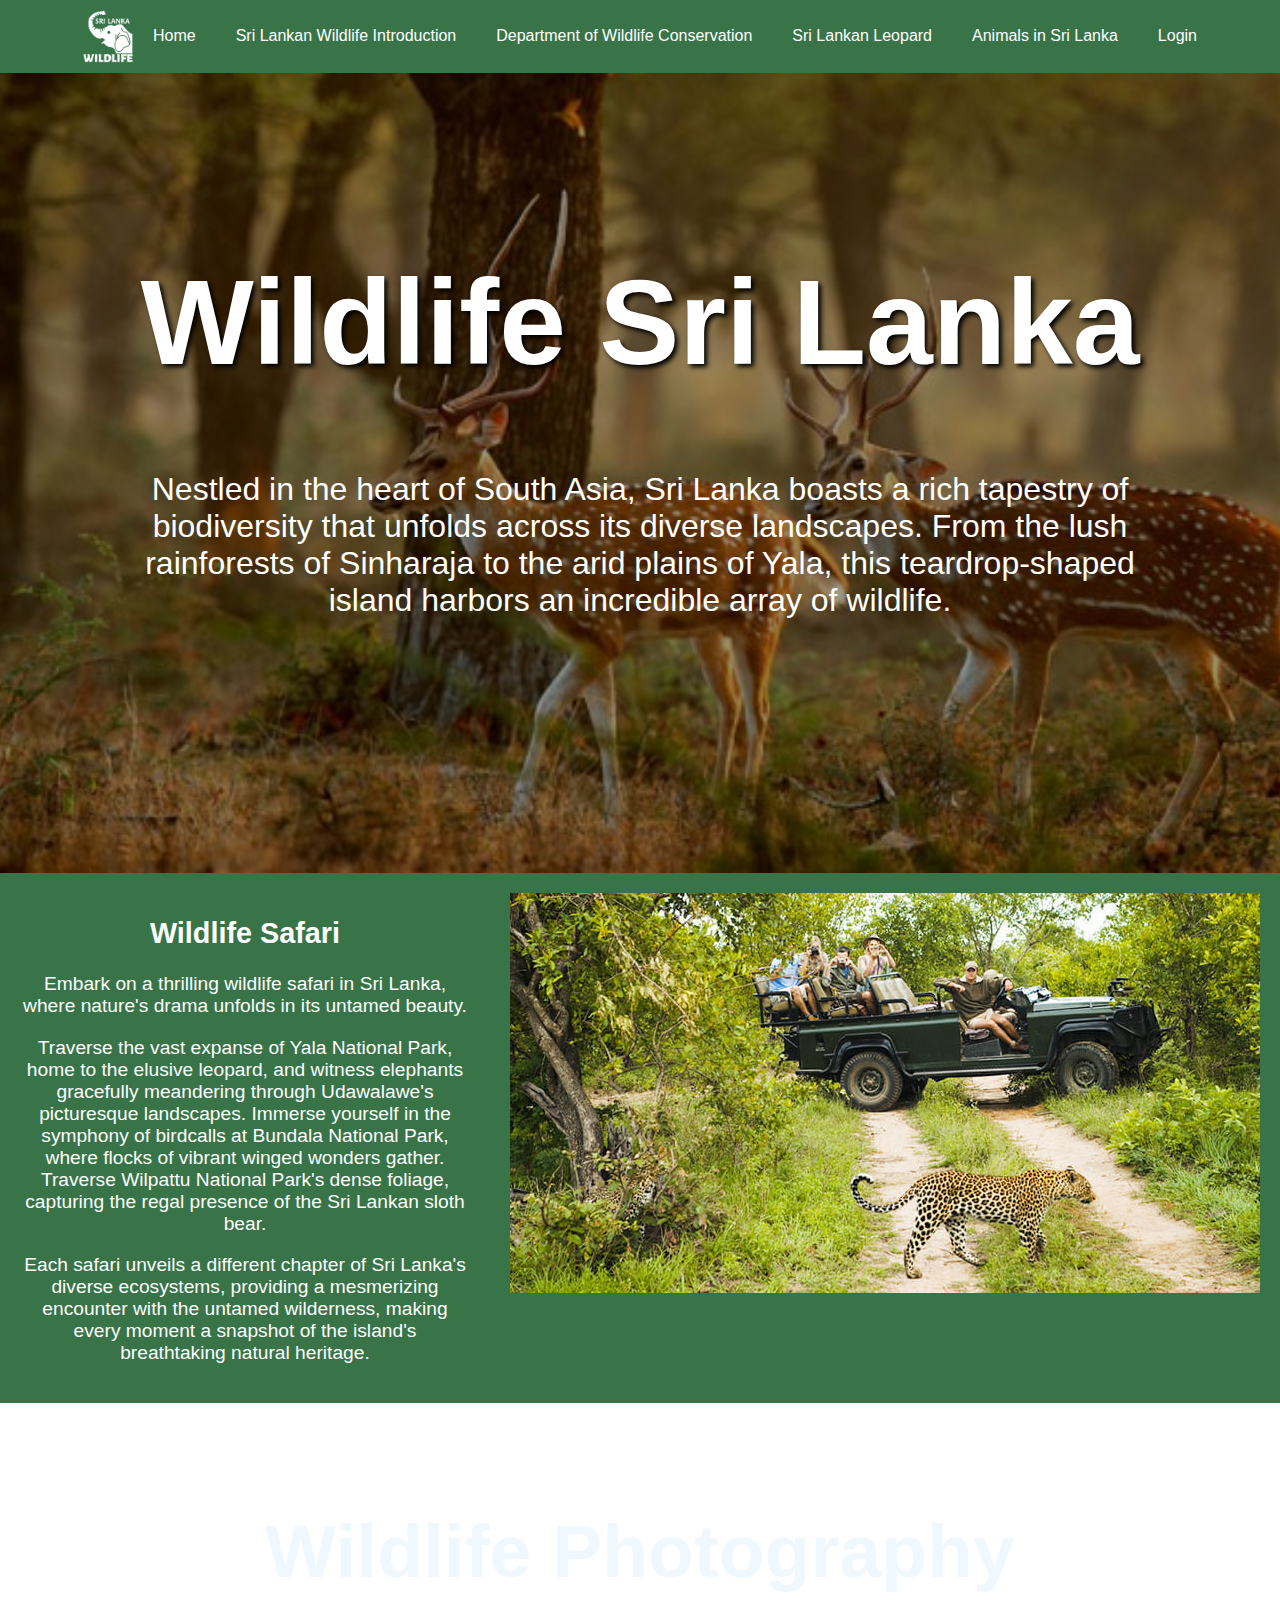
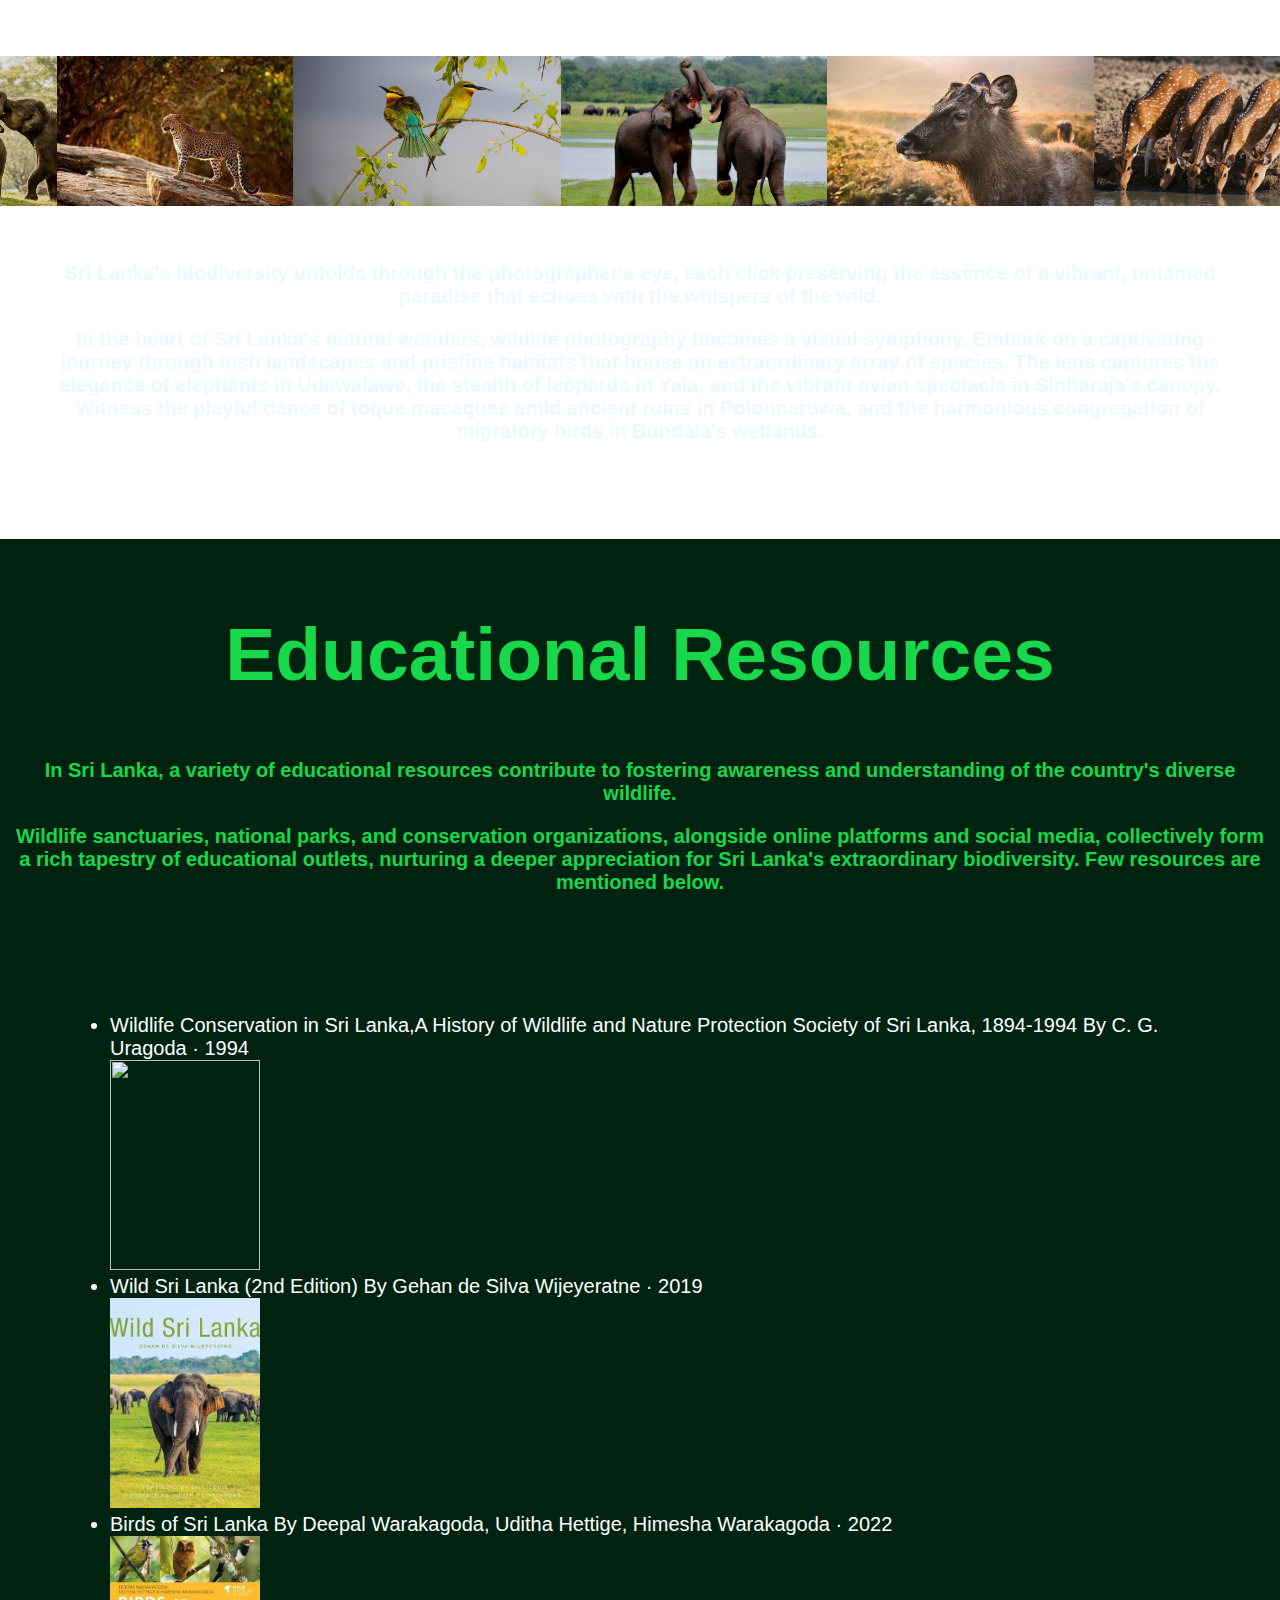
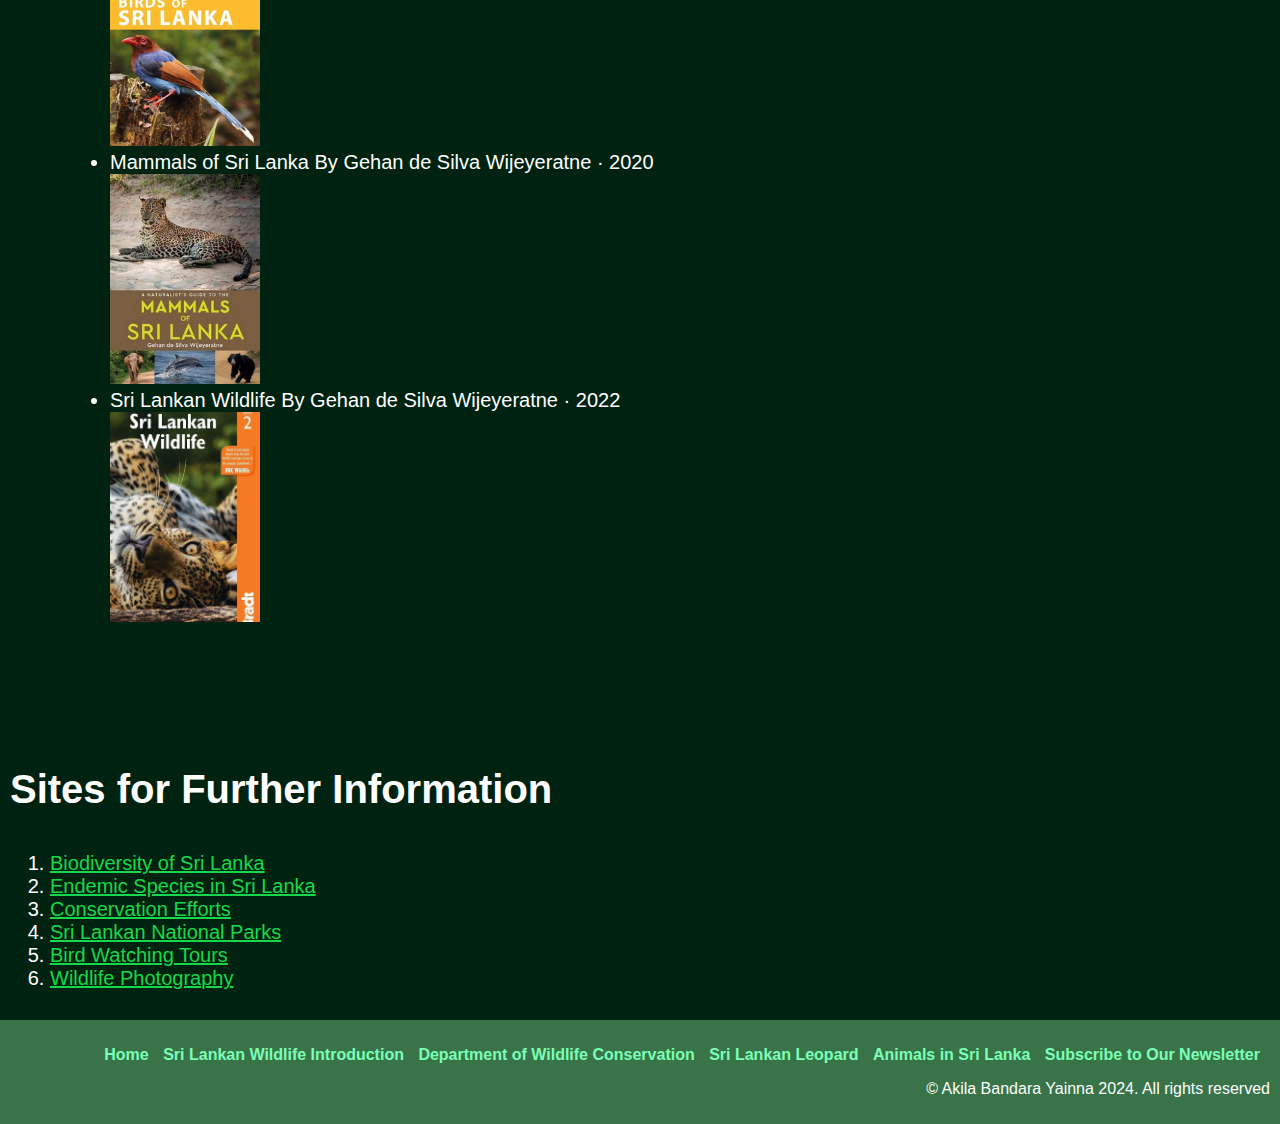
==== commit 751b4ac8: "Second JSON push" ====
--- a/index.html
+++ b/index.html
@@ -106,6 +106,7 @@
                 <li><a href="department.html">Department of Wildlife Conservation</a></li>
                 <li><a href="leopard.html">Sri Lankan Leopard</a></li>
                 <li><a href="animals.html">Animals in Sri Lanka</a></li>
+                <li><a href="newsletter.html">Subscribe to Our Newsletter</a></li>
             </ul>
         </div>
 
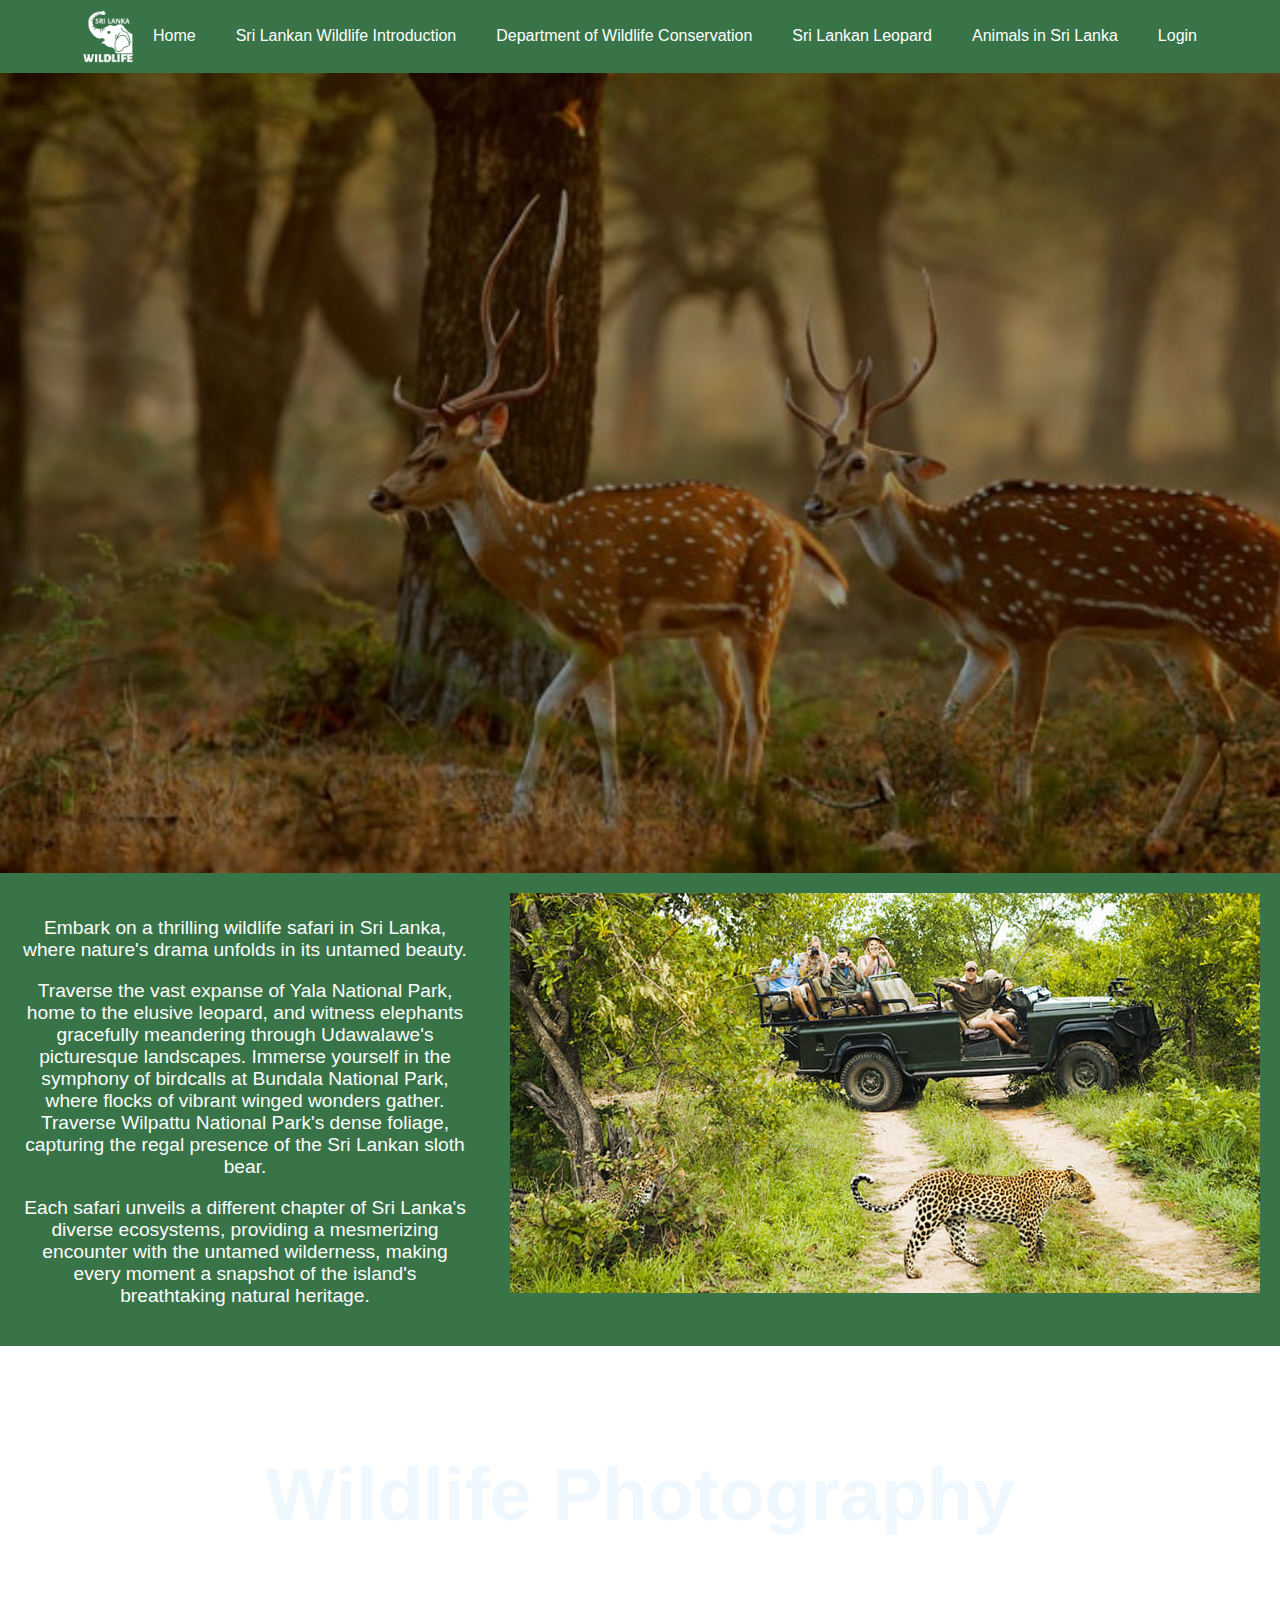
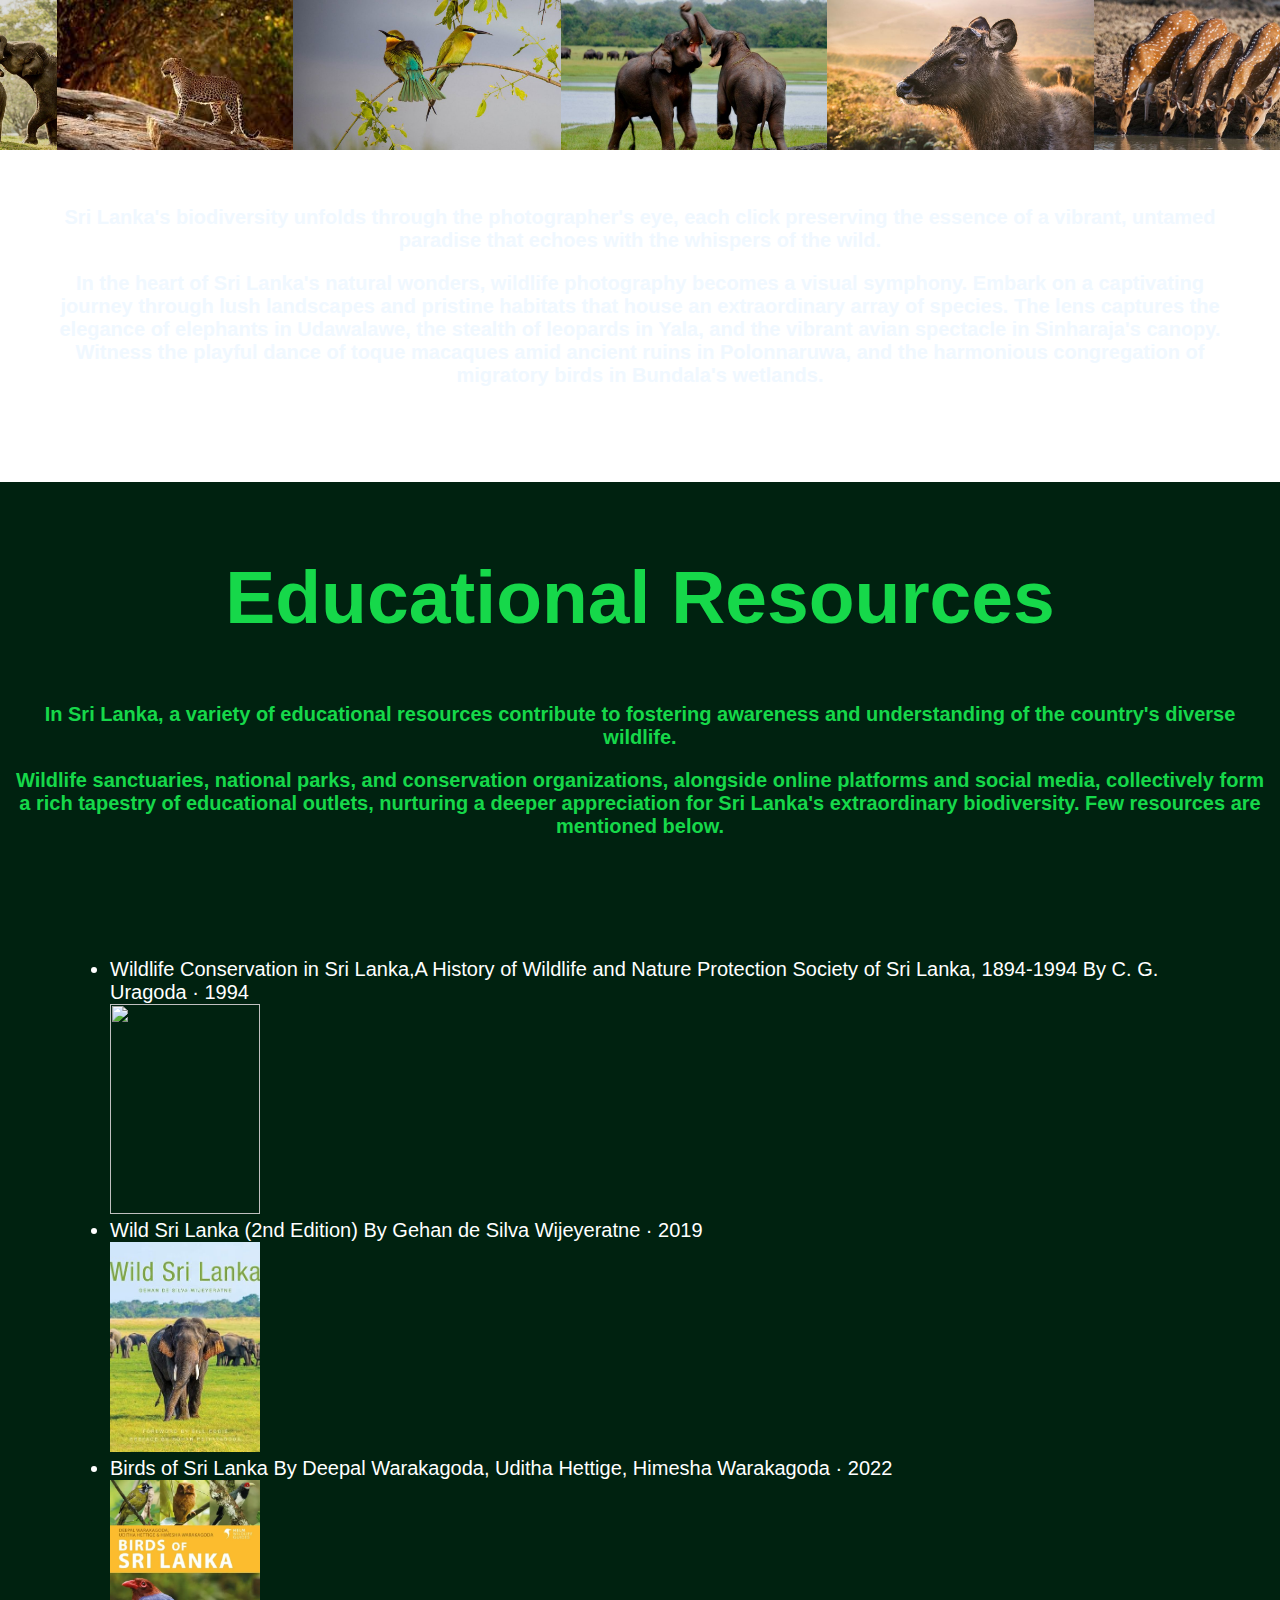
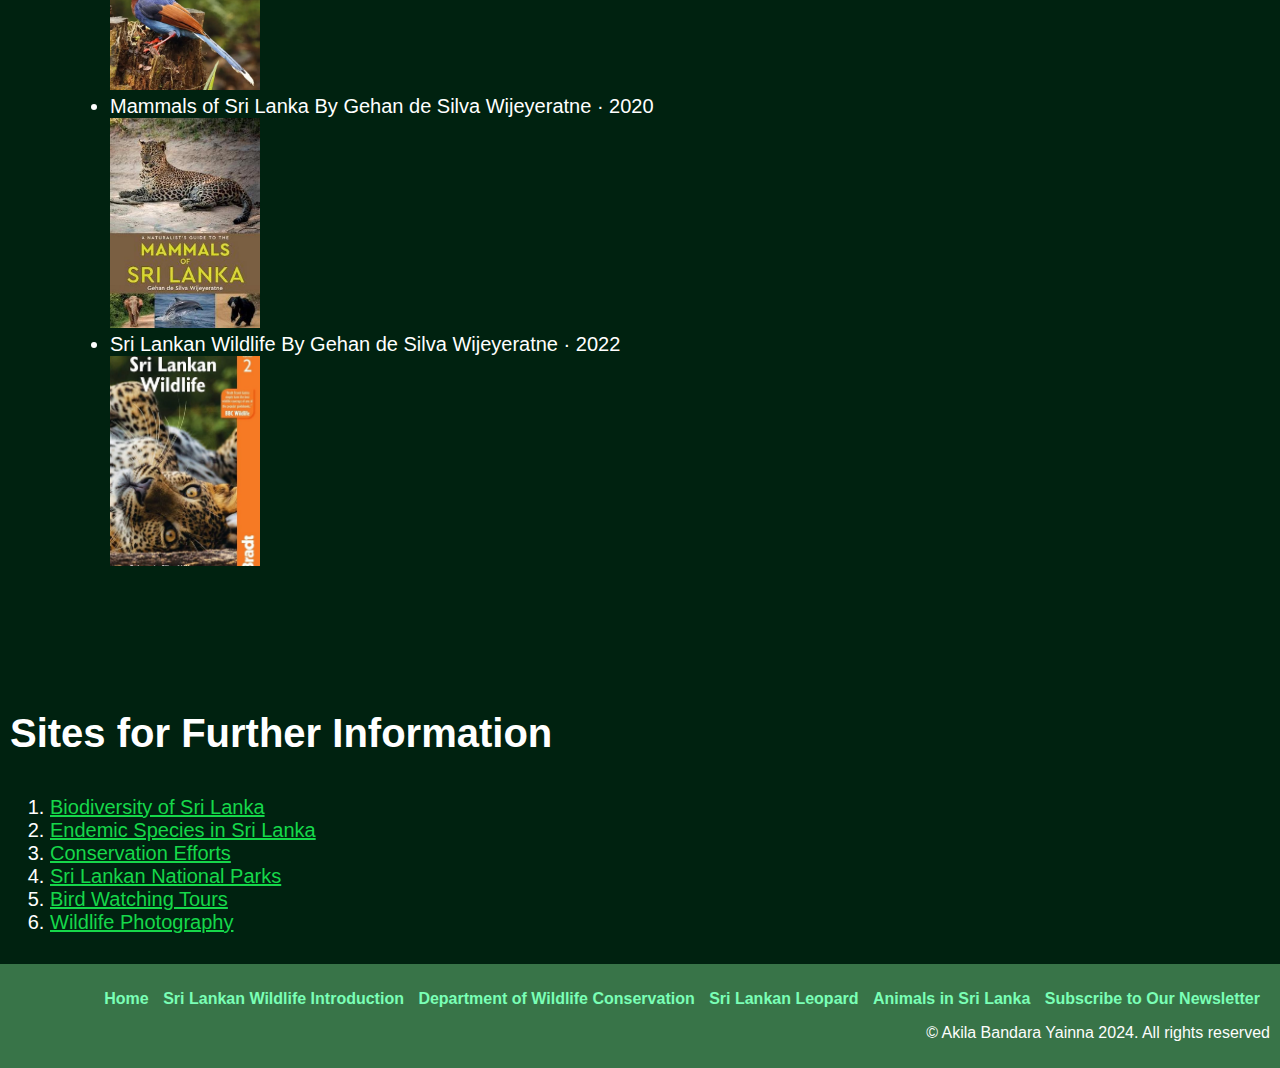
==== commit 15350eb9: "JS added" ====
--- a/index.html
+++ b/index.html
@@ -21,7 +21,9 @@
             <a href="department.html">Department of Wildlife Conservation</a>
             <a href="leopard.html">Sri Lankan Leopard</a>
             <a href="animals.html">Animals in Sri Lanka</a>
-            <a href="login.html">Login</a>
+            <div class="login">
+                <a href="login.html">Login</a>
+            </div>
         </nav>
 
     </header>
@@ -30,14 +32,14 @@
         <!---->
     <section id="A">
         <!---->
-        <h1>Wildlife Sri Lanka</h1>
-        <p>Nestled in the heart of South Asia, Sri Lanka boasts a rich tapestry of biodiversity that unfolds across its diverse landscapes. From the lush rainforests of Sinharaja to the arid plains of Yala, this teardrop-shaped island harbors an incredible array of wildlife.</p>
+        <h1 id="int"></h1>
+        <p id="introPara01"></p>
     </section>
 
     <section id="B">
         <!---->
         <div class="text1">
-            <h2>Wildlife Safari</h2>
+            <h2 id="safarihead"></h2>
             <p>Embark on a thrilling wildlife safari in Sri Lanka, where nature's drama unfolds in its untamed beauty.
             <p>Traverse the vast expanse of Yala National Park, home to the elusive leopard, and witness elephants gracefully meandering through Udawalawe's picturesque landscapes. Immerse yourself in the symphony of birdcalls at Bundala National Park, where flocks of vibrant winged wonders gather. Traverse Wilpattu National Park's dense foliage, capturing the regal presence of the Sri Lankan sloth bear. 
             <p>Each safari unveils a different chapter of Sri Lanka's diverse ecosystems, providing a mesmerizing encounter with the untamed wilderness, making every moment a snapshot of the island's breathtaking natural heritage.</p>
@@ -115,5 +117,6 @@
         <!--References-->   
         <!-- Reference: Wild Images Photography Tours, Home, https://www.wildimages-phototours.com/photography-tours/sri-lanka-wildlife/  --> 
     </footer>
+    <script src="index.js"></script>
 </body>
 </html>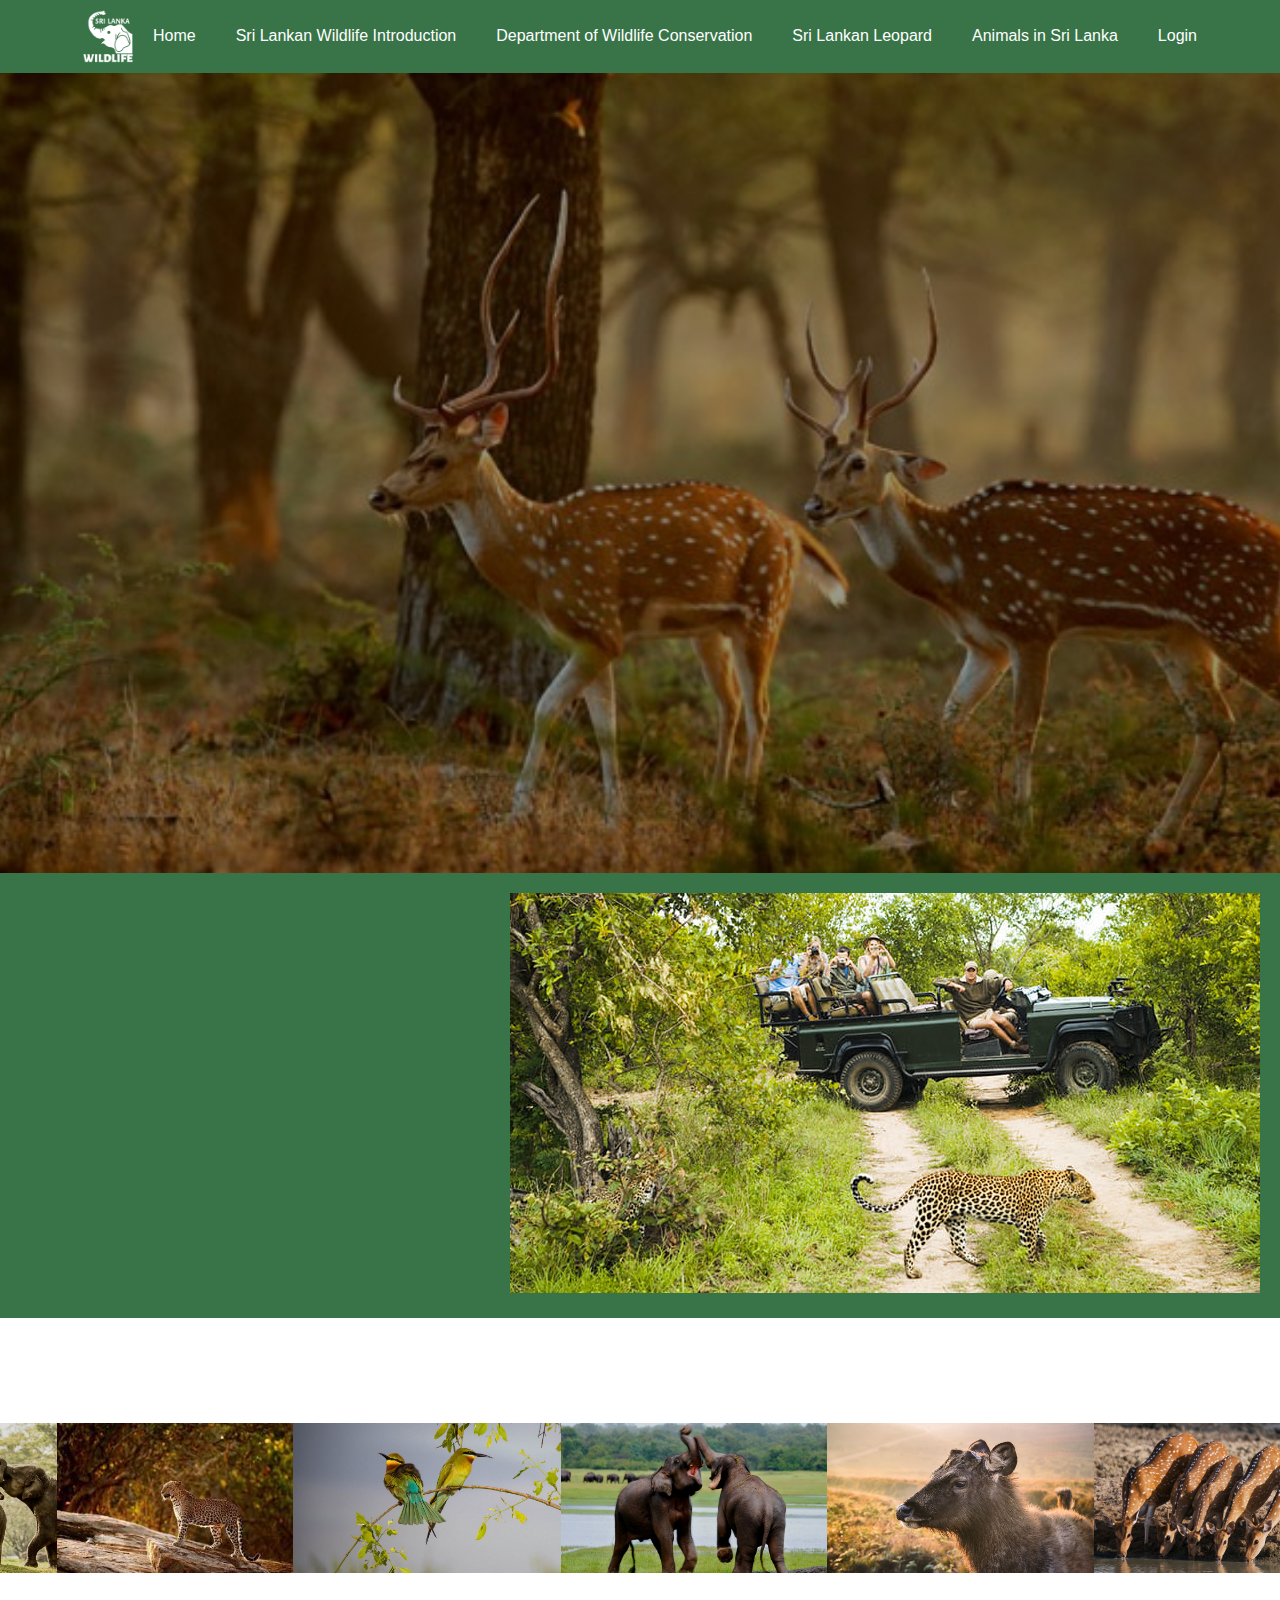
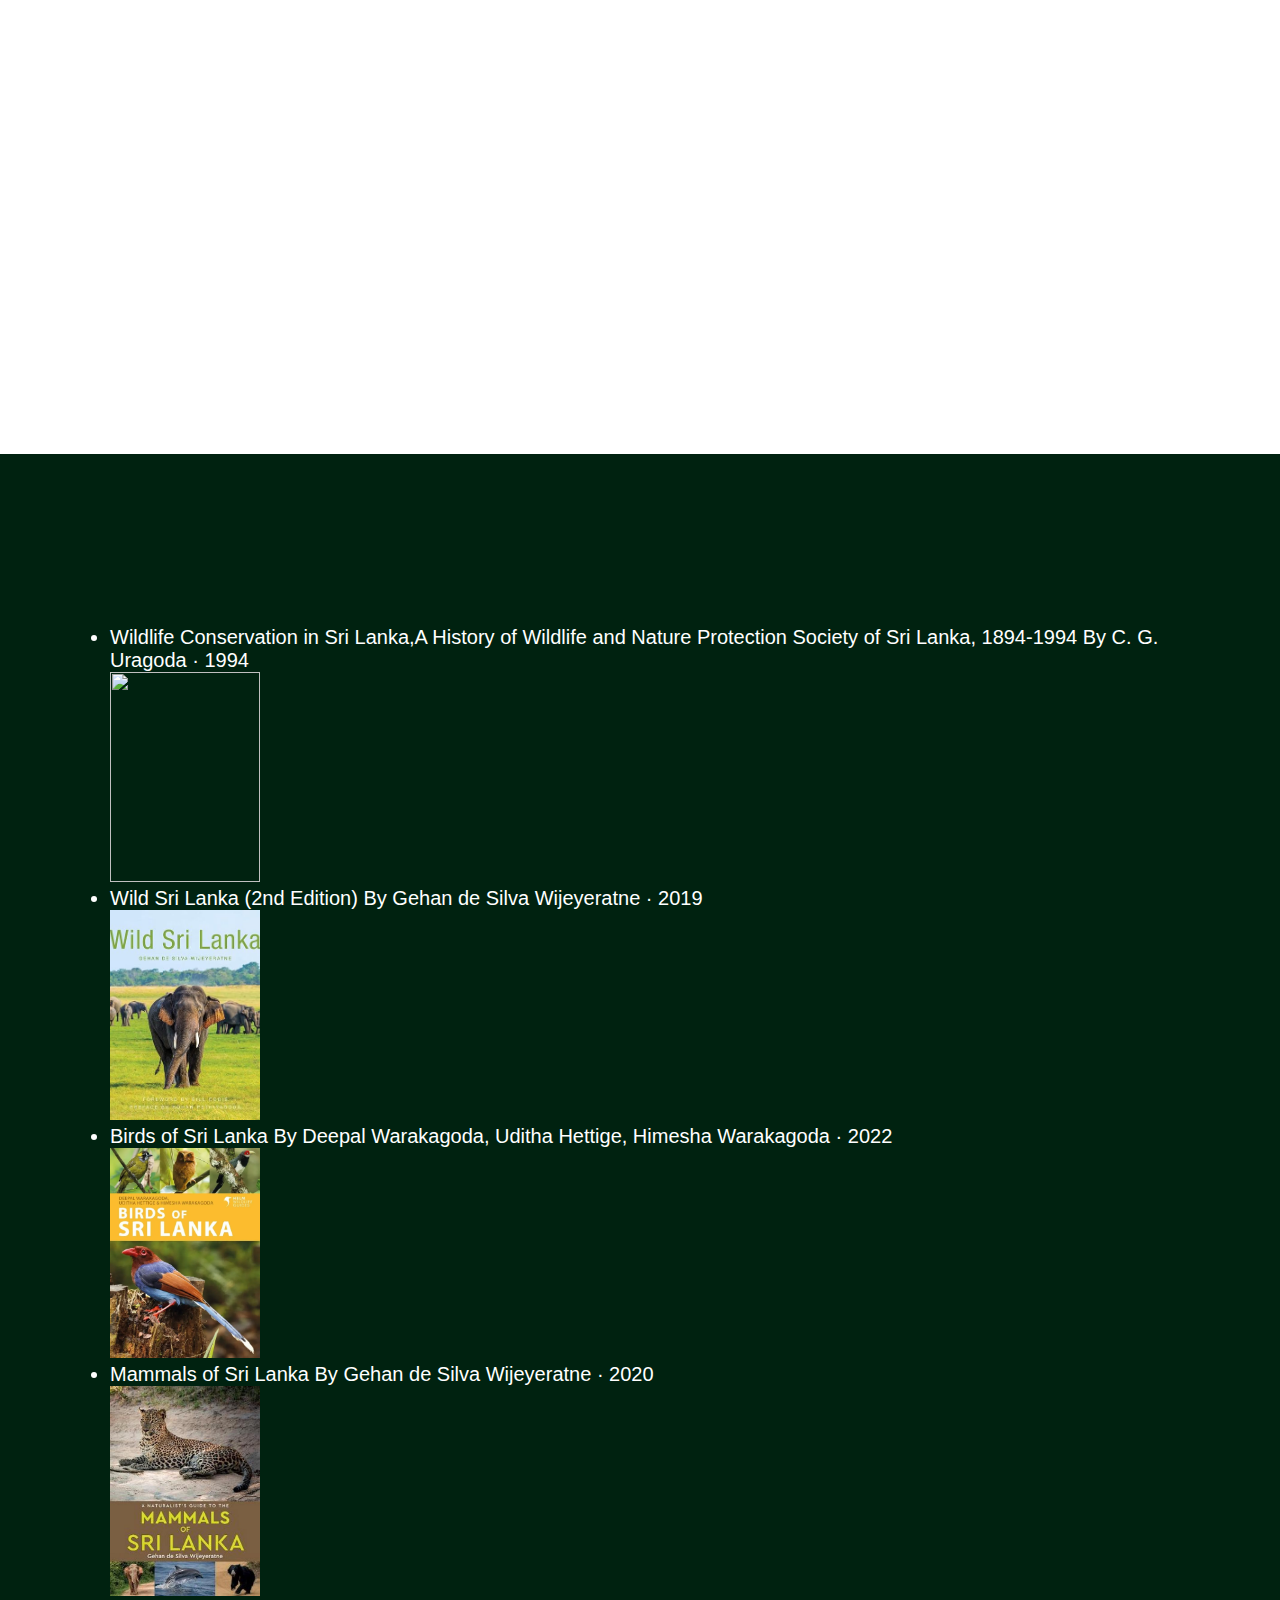
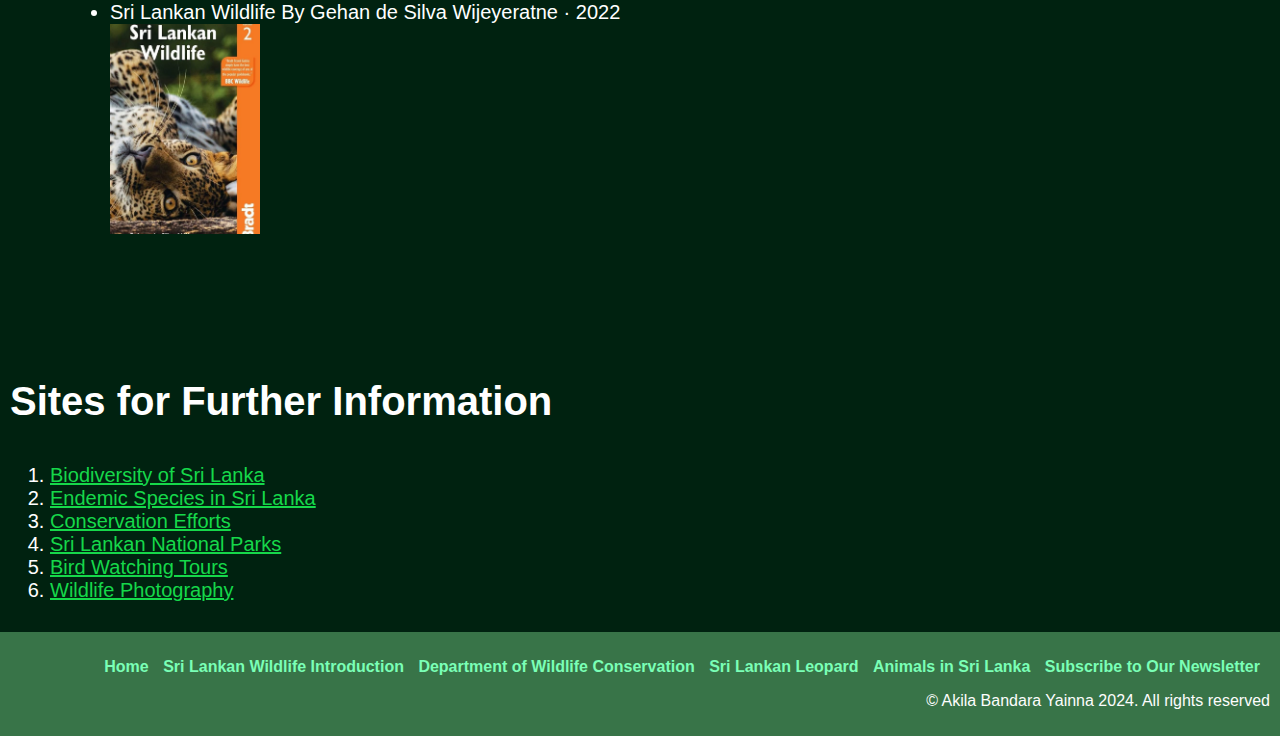
==== commit a3b90ae6: "JS Done" ====
--- a/index.html
+++ b/index.html
@@ -40,9 +40,9 @@
         <!---->
         <div class="text1">
             <h2 id="safarihead"></h2>
-            <p>Embark on a thrilling wildlife safari in Sri Lanka, where nature's drama unfolds in its untamed beauty.
-            <p>Traverse the vast expanse of Yala National Park, home to the elusive leopard, and witness elephants gracefully meandering through Udawalawe's picturesque landscapes. Immerse yourself in the symphony of birdcalls at Bundala National Park, where flocks of vibrant winged wonders gather. Traverse Wilpattu National Park's dense foliage, capturing the regal presence of the Sri Lankan sloth bear. 
-            <p>Each safari unveils a different chapter of Sri Lanka's diverse ecosystems, providing a mesmerizing encounter with the untamed wilderness, making every moment a snapshot of the island's breathtaking natural heritage.</p>
+            <p id="safaripara01"></p>
+            <p id="safaripara02"></p>
+            <p id="safaripara03"></p>
         </div>
         <div class="image1">    
             <img src="Assets/image2.jpg" >
@@ -51,7 +51,7 @@
 
     <section id="C">
         <!---->
-        <h2>Wildlife Photography</h2>
+        <h2 id="photographyhead"></h2>
         <div class="imgline">
             <img src="Assets/image3.jpg">
             <img src="Assets/leopard.jpeg">
@@ -62,15 +62,15 @@
             
         </div>
         <br><br>
-        <p>Sri Lanka's biodiversity unfolds through the photographer's eye, each click preserving the essence of a vibrant, untamed paradise that echoes with the whispers of the wild.</p>
-        <p>In the heart of Sri Lanka's natural wonders, wildlife photography becomes a visual symphony. Embark on a captivating journey through lush landscapes and pristine habitats that house an extraordinary array of species. The lens captures the elegance of elephants in Udawalawe, the stealth of leopards in Yala, and the vibrant avian spectacle in Sinharaja's canopy. Witness the playful dance of toque macaques amid ancient ruins in Polonnaruwa, and the harmonious congregation of migratory birds in Bundala's wetlands.</p>
+        <p id="photopara01"></p>
+        <p id="photopara02"></p>
     </section>
     
     <section id="D">
         <!---->
-        <h2>Educational Resources</h2>
-        <p>In Sri Lanka, a variety of educational resources contribute to fostering awareness and understanding of the country's diverse wildlife. </p>
-        <p>Wildlife sanctuaries, national parks, and conservation organizations, alongside online platforms and social media, collectively form a rich tapestry of educational outlets, nurturing a deeper appreciation for Sri Lanka's extraordinary biodiversity. Few resources are mentioned below.</p>
+        <h2 id="educationhead"></h2>
+        <p id="edupara01"></p>
+        <p id="edupara02"></p>
         <div class="lists">
             <ul>
                 <li>Wildlife Conservation in Sri Lanka,A History of Wildlife and Nature Protection Society of Sri Lanka, 1894-1994 By C. G. Uragoda · 1994</li>
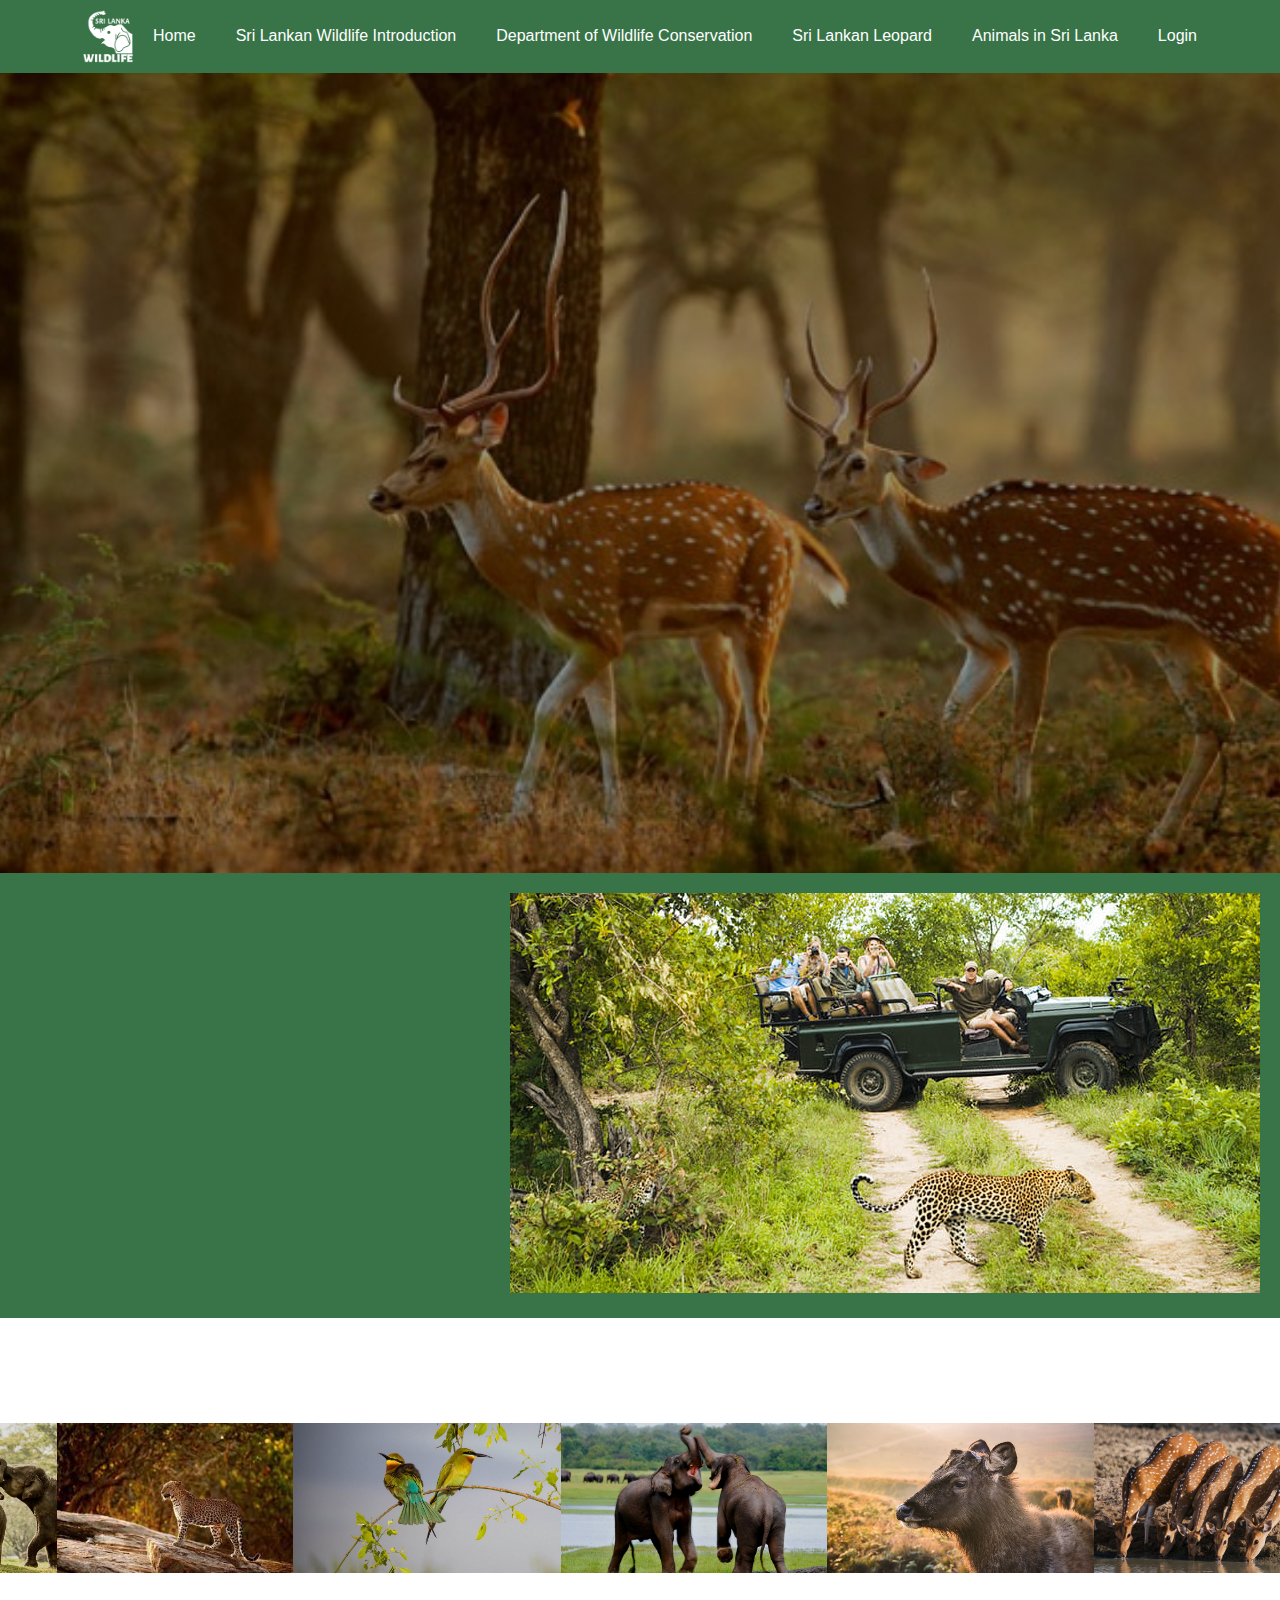
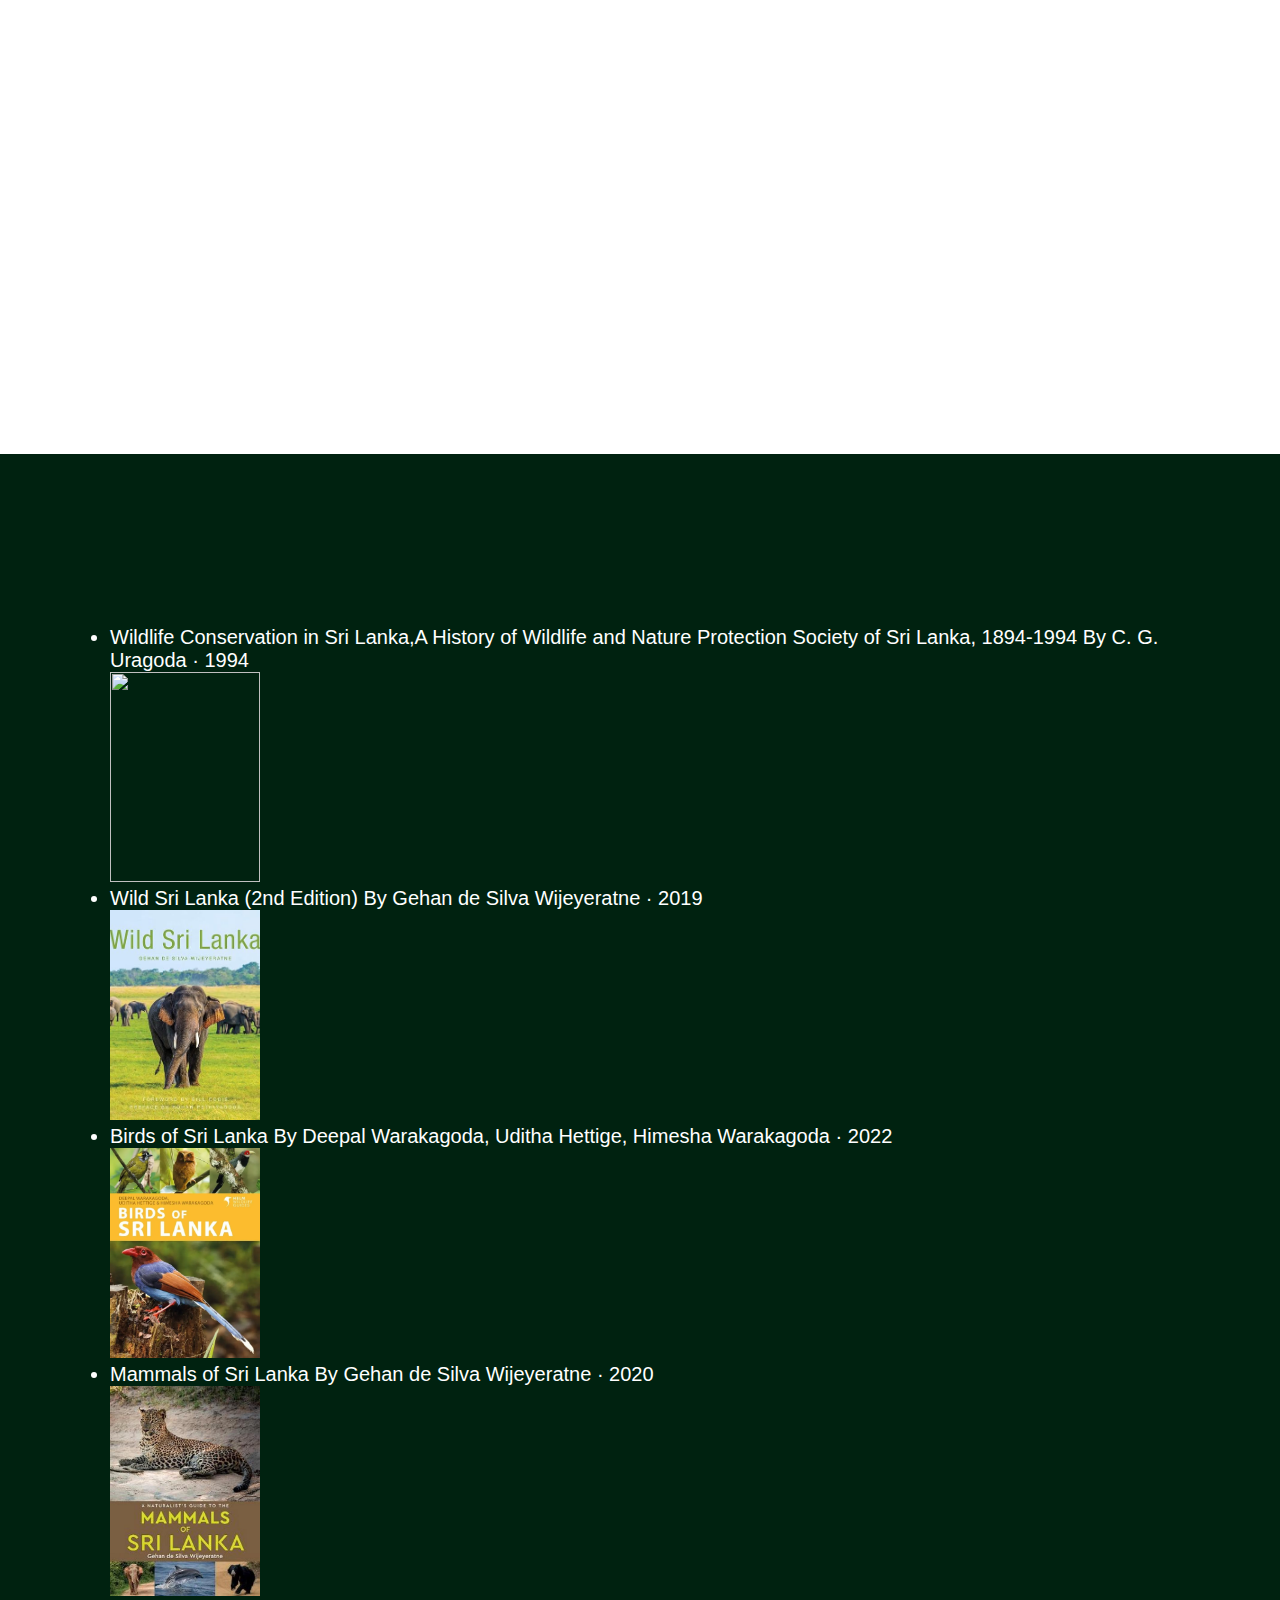
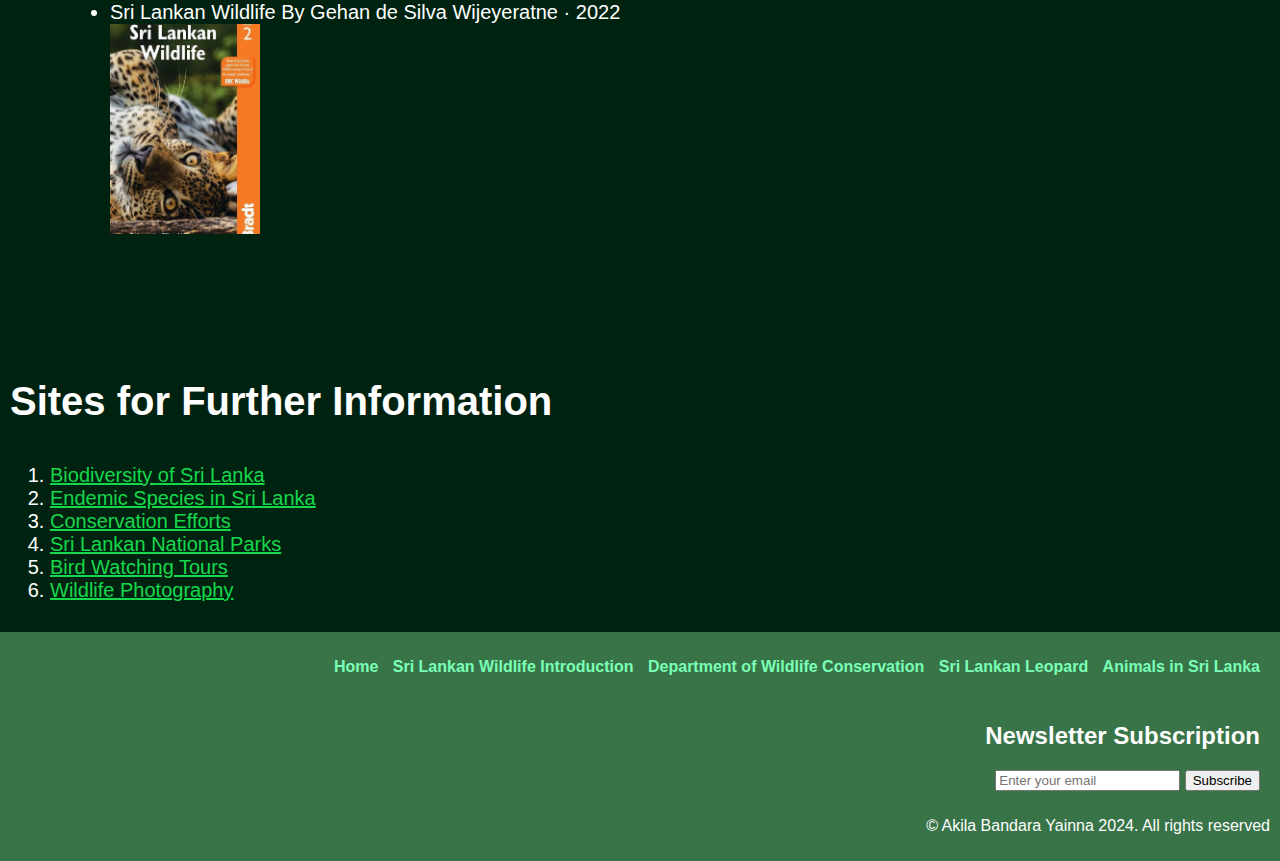
==== commit 23098101: "Dashboard and Newsletter" ====
--- a/index.html
+++ b/index.html
@@ -108,15 +108,23 @@
                 <li><a href="department.html">Department of Wildlife Conservation</a></li>
                 <li><a href="leopard.html">Sri Lankan Leopard</a></li>
                 <li><a href="animals.html">Animals in Sri Lanka</a></li>
-                <li><a href="newsletter.html">Subscribe to Our Newsletter</a></li>
             </ul>
         </div>
 
+        <footer>
+            <h2>Newsletter Subscription</h2>
+            <form id="subscriptionForm">
+                <input type="email" id="emailInput" placeholder="Enter your email" required>
+                <button type="submit">Subscribe</button>
+            </form>
+        </footer>
+        
         <p>&copy; Akila Bandara Yainna 2024. All rights reserved</p>  
 
         <!--References-->   
         <!-- Reference: Wild Images Photography Tours, Home, https://www.wildimages-phototours.com/photography-tours/sri-lanka-wildlife/  --> 
     </footer>
     <script src="index.js"></script>
+    <script src="newsletter.js"></script>
 </body>
 </html>